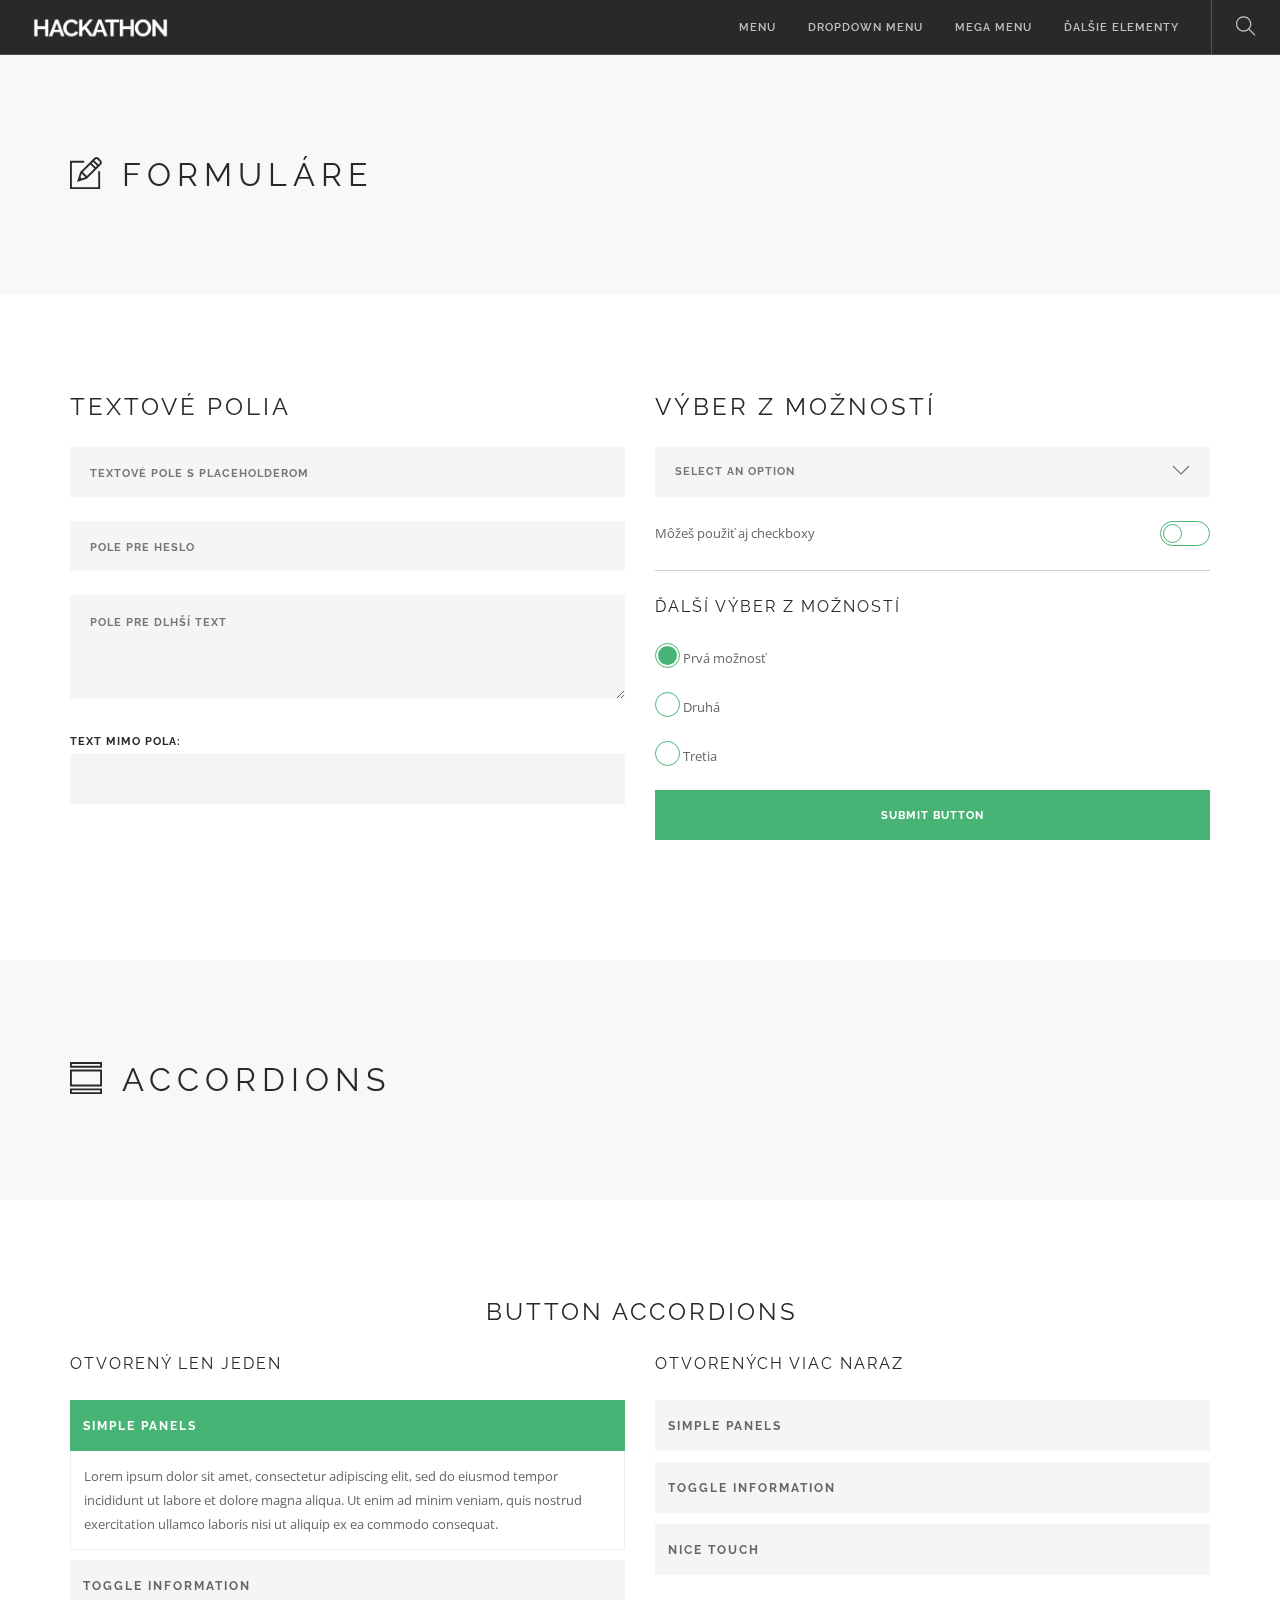
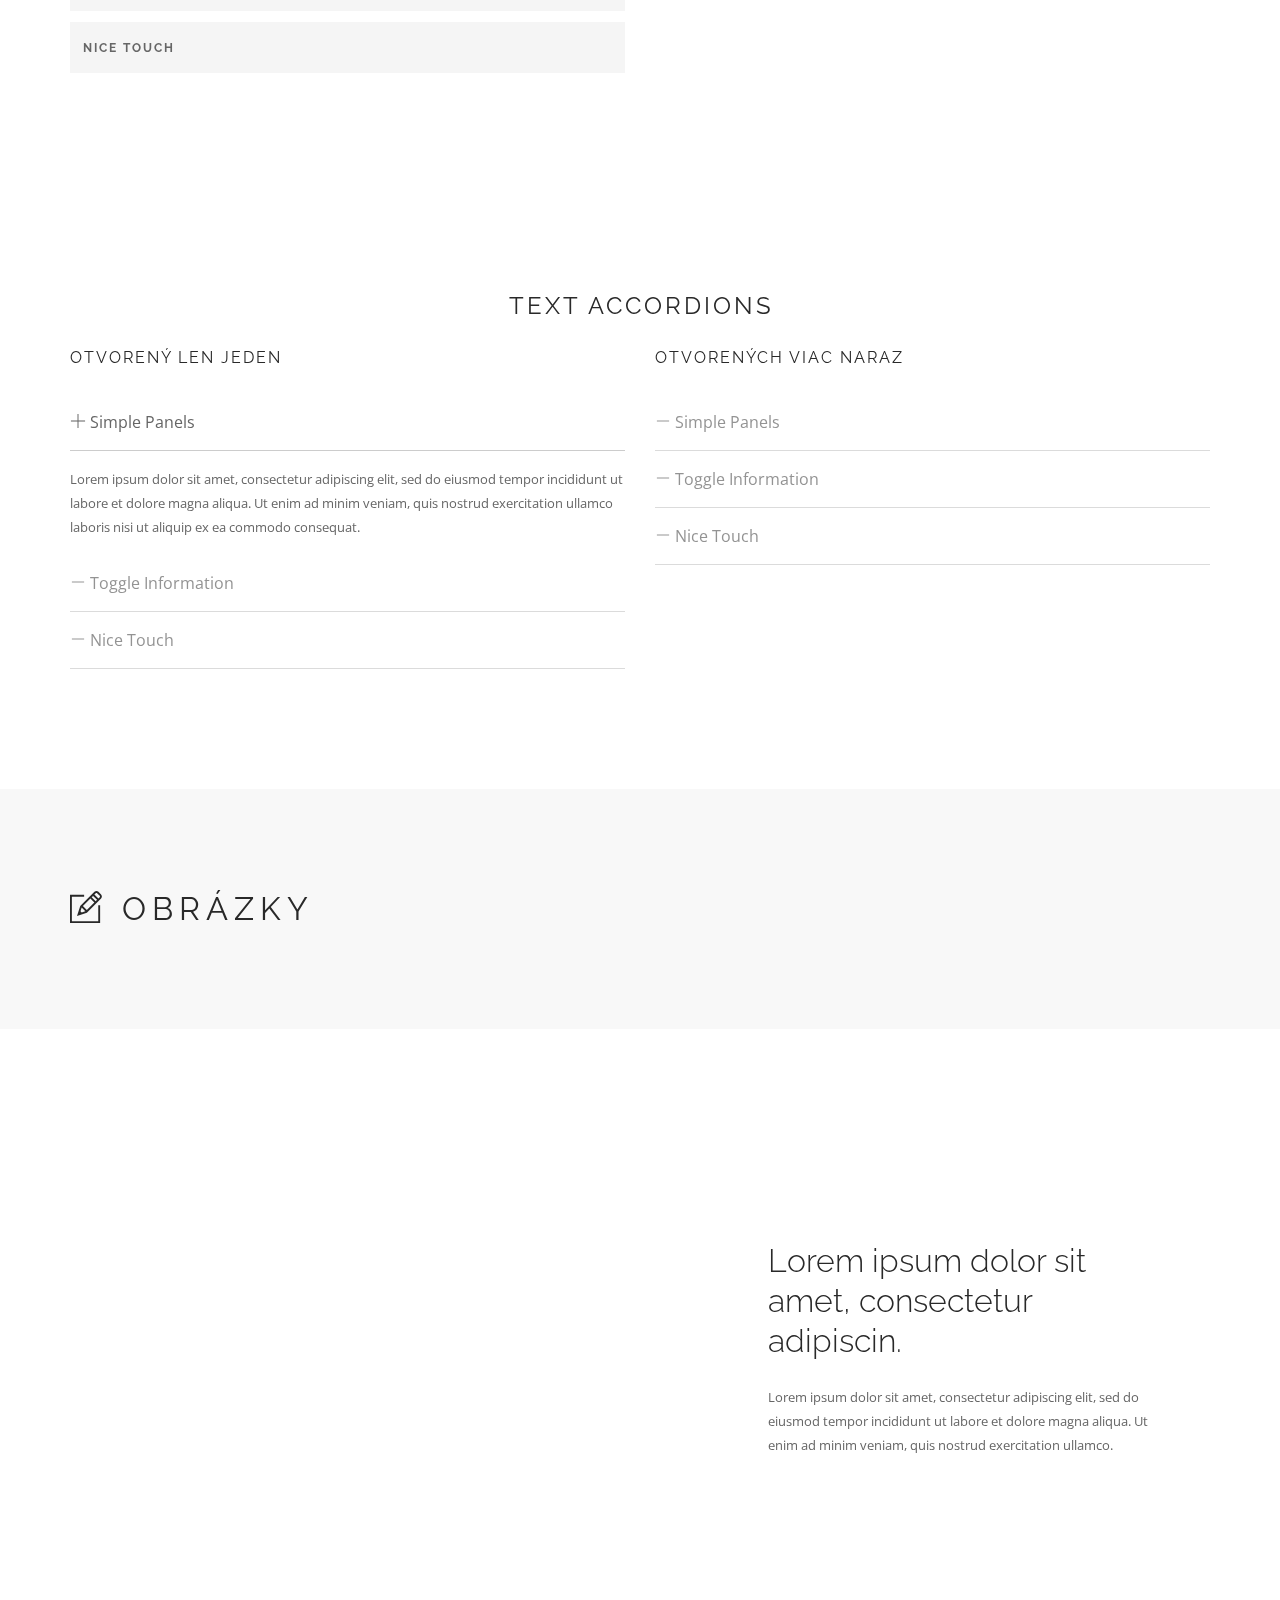
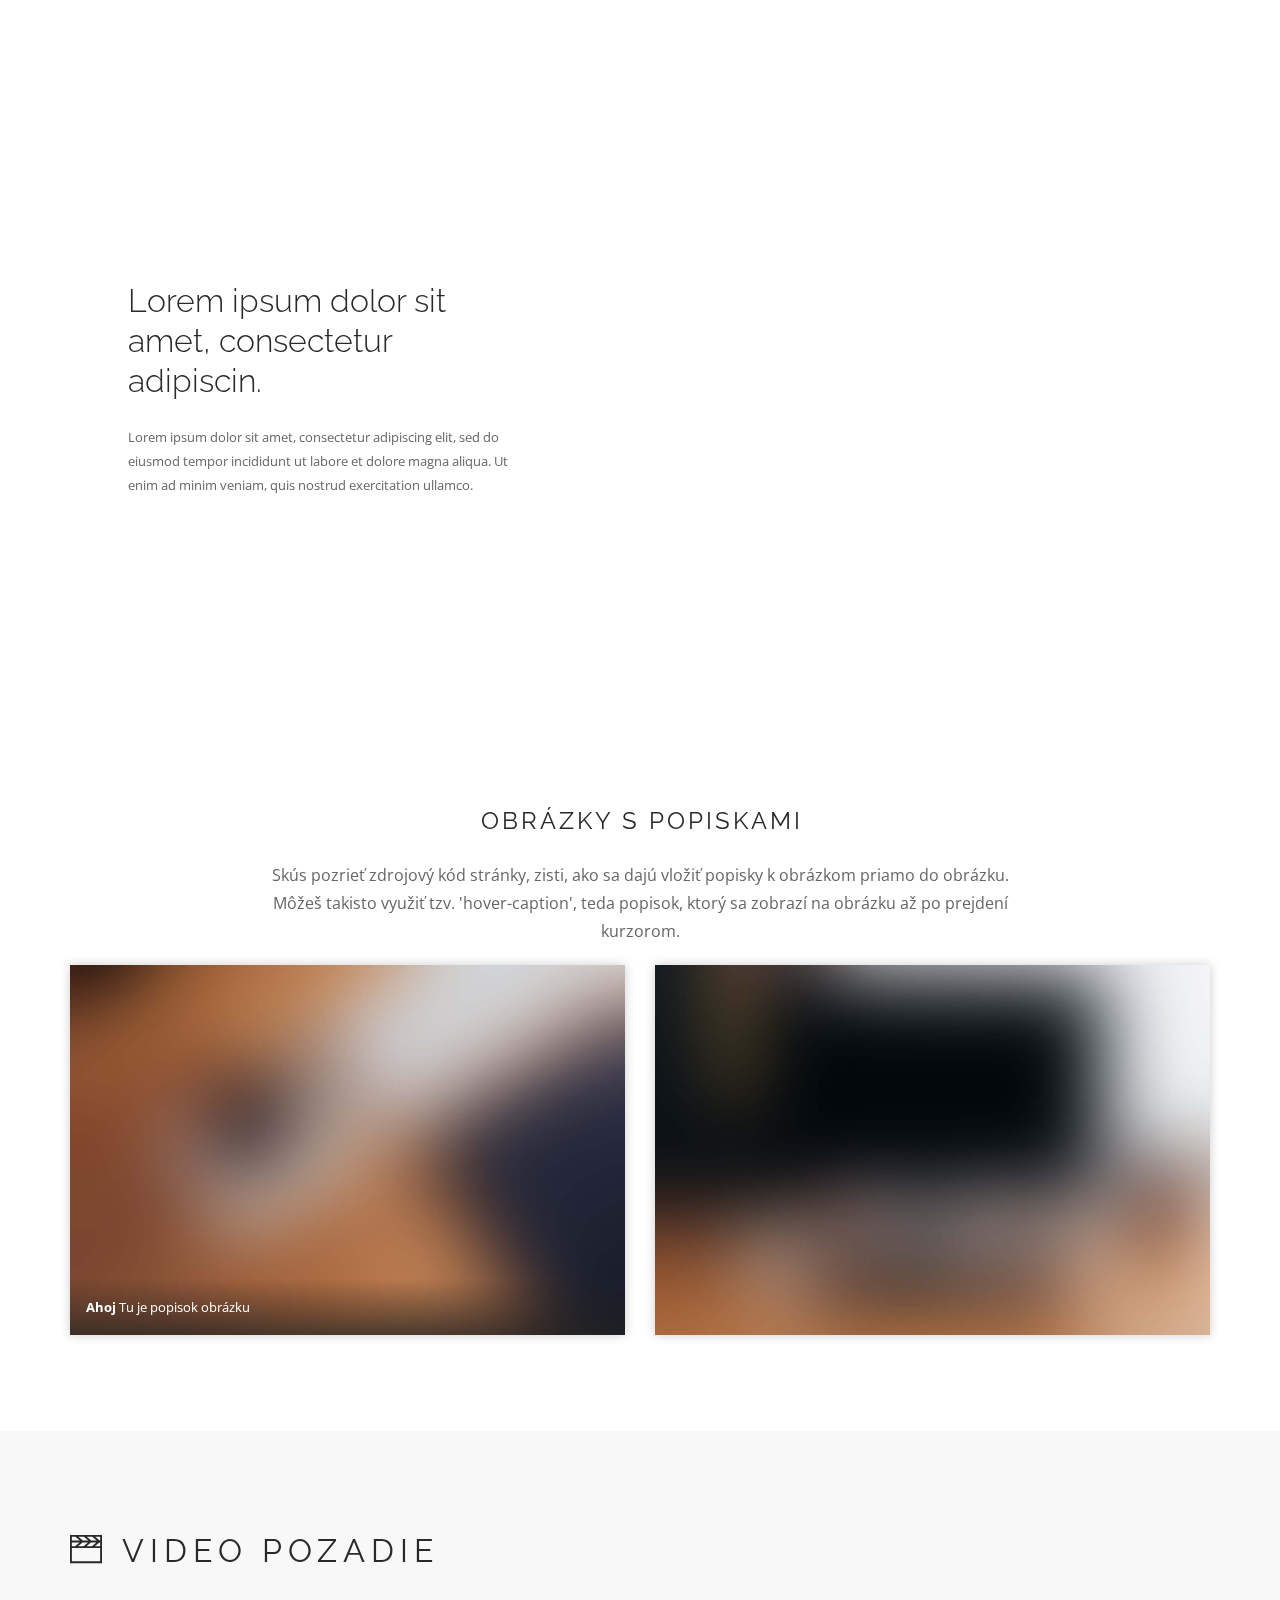
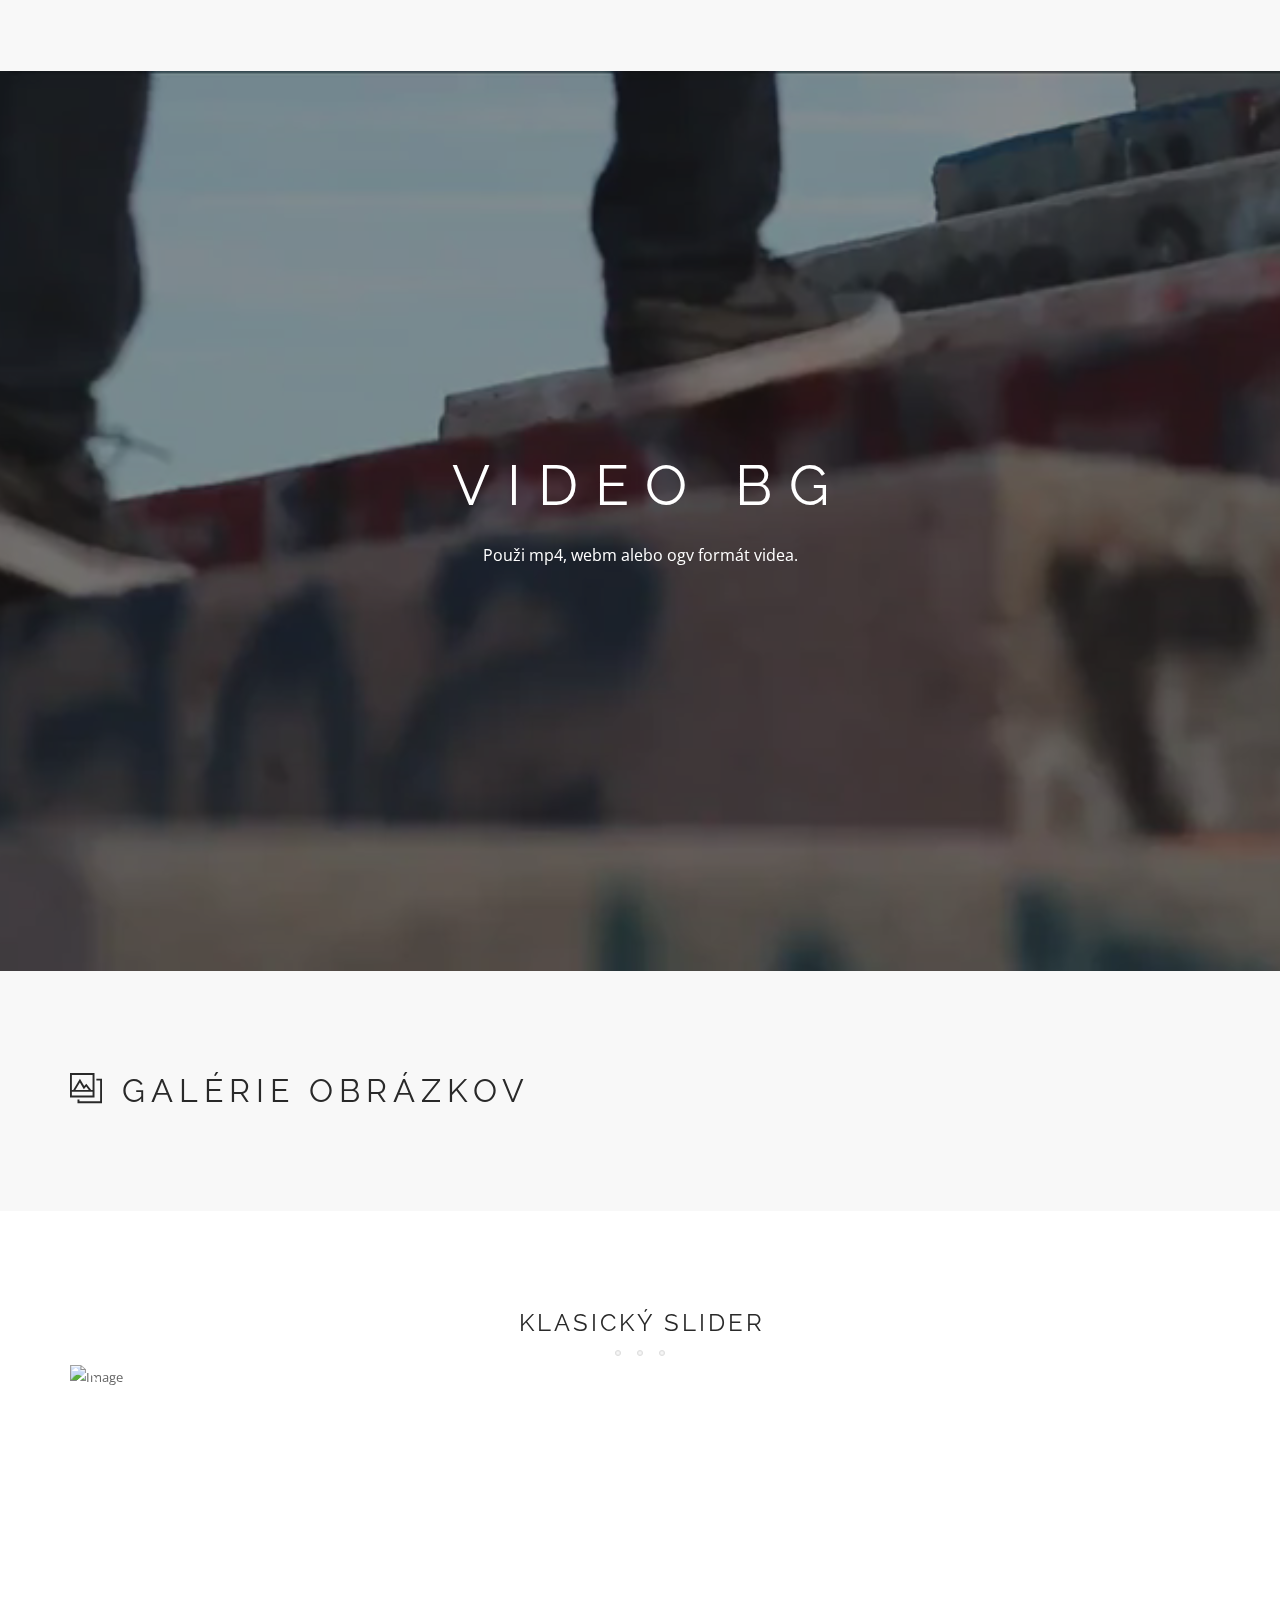
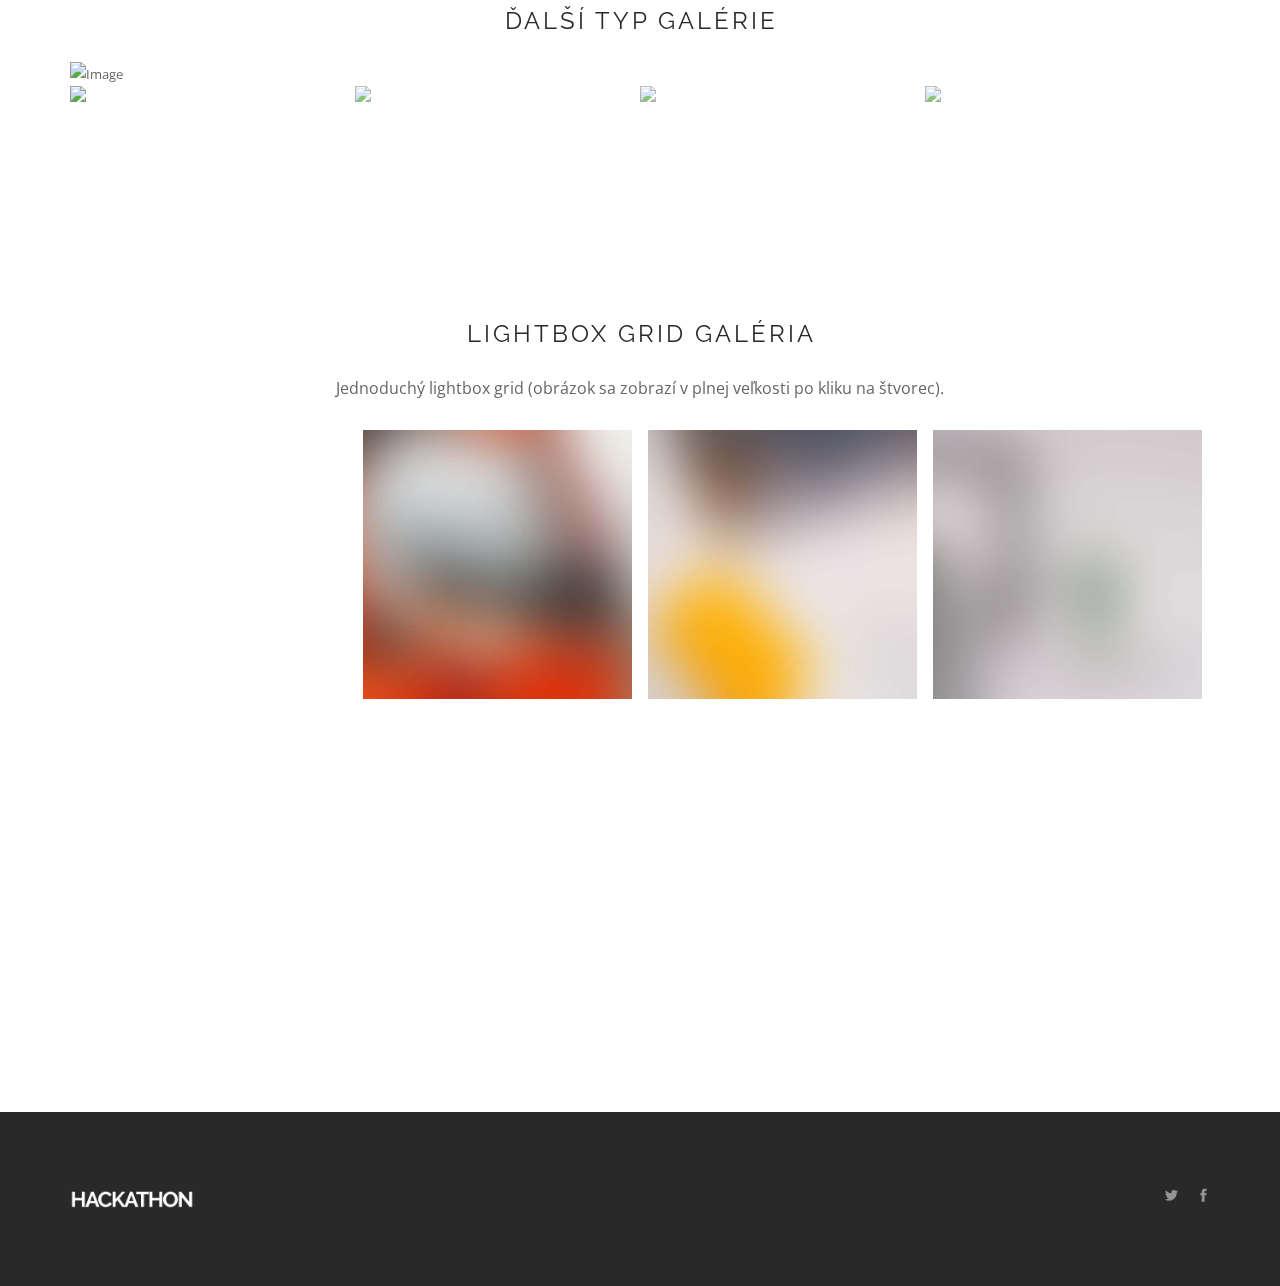
==== elementy.html @ 508c8d9e "all" ====
<!doctype html>
<html lang="en">
    <head>
        <meta charset="utf-8">
        <title>Engeto Hackathon</title>
        <meta name="viewport" content="width=device-width, initial-scale=1">
        <link href="css/bootstrap.css" rel="stylesheet" type="text/css" media="all" />
        <link href="css/themify-icons.css" rel="stylesheet" type="text/css" media="all" />
        <link href="css/flexslider.css" rel="stylesheet" type="text/css" media="all" />
        <link href="css/lightbox.min.css" rel="stylesheet" type="text/css" media="all" />
        <link href="css/ytplayer.css" rel="stylesheet" type="text/css" media="all" />
        <link href="css/theme.css" rel="stylesheet" type="text/css" media="all" />
        <link href="css/custom.css" rel="stylesheet" type="text/css" media="all" />
        <link href='http://fonts.googleapis.com/css?family=Lato:300,400%7CRaleway:100,400,300,500,600,700%7COpen+Sans:400,500,600' rel='stylesheet' type='text/css'>
    </head>
    <body class="scroll-assist">
        <div class="nav-container">
            <nav class="bg-dark">
                <div class="nav-bar">
                    <div class="module left">
                        <a href="index.html">
                            <img class="logo logo-light" alt="Foundry" src="img/hackathon_white.png" />
                            <img class="logo logo-dark" alt="Foundry" src="img/hackathon_black.png" />
                        </a>
                    </div>
                    <div class="module widget-handle mobile-toggle right visible-sm visible-xs">
                        <i class="ti-menu"></i>
                    </div>
                    <div class="module-group right">
                        <div class="module left">
                            <ul class="menu">
                                <li>
                                    <a href="#">
                                        menu
                                    </a>
                                </li>
                                <li>
                                    <a href="#">
                                        Dropdown menu
                                    </a>
                                </li>
                                <li>
                                    <a href="#">
                                        mega menu
                                    </a>
                                </li>
                                <li>
                                    <a href="elementy.html">
                                        ďalšie elementy
                                    </a>
                                </li>
                            </ul>
                        </div>
                        <!--end of menu module-->
                        <div class="module widget-handle search-widget-handle left">
                            <div class="search">
                                <i class="ti-search"></i>
                                <span class="title">Search Site</span>
                            </div>
                            <div class="function">
                                <form class="search-form">
                                    <input type="text" placeholder="Píš sem" />
                                </form>
                            </div>
                        </div>
                    </div>
                    <!--end of module group-->
                </div>
            </nav>
        </div>
        <div class="main-container">
            <section class="page-title page-title-4 bg-secondary">
                <div class="container">
                    <div class="row">
                        <div class="col-md-6">
                            <h3 class="uppercase mb0">
                                <i class="ti-pencil-alt"></i> Formuláre</h3>
                        </div>
                    </div>
                    <!--end of row-->
                </div>
                <!--end of container-->
            </section>
            <section>
                <div class="container">
                    <div class="row">
                        <div class="col-sm-6">
                            <h4 class="uppercase mb16">Textové Polia</h4>
                            <input type="text" placeholder="Textové pole s placeholderom" />
                            <input type="password" placeholder="Pole pre heslo" />
                            <textarea placeholder="Pole pre dlhší text" rows="3"></textarea>
                            <div class="input-with-label text-left">
                                <span>Text mimo pola:</span>
                                <input type="text" />
                            </div>
                        </div>
                        <div class="col-sm-6">
                            <h4 class="uppercase mb16">Výber z možností</h4>
                            <div class="select-option">
                                <i class="ti-angle-down"></i>
                                <select>
                                    <option selected value="Default">Select An Option</option>
                                    <option value="Small">Small</option>
                                    <option value="Medium">Medium</option>
                                    <option value="Larger">Large</option>
                                </select>
                            </div>
                            <!--end select-->
                            <form class="mb24">
                                <span>Môžeš použiť aj checkboxy</span>
                                <div class="checkbox-option pull-right">
                                    <div class="inner"></div>
                                    <input type="checkbox" name="checkbox" value="Checkbox" />
                                </div>
                            </form>
                            <hr>
                            <form>
                                <h5 class="uppercase">Ďalší výber z možností</h5>
                                <div>
                                    <div class="radio-option checked">
                                        <div class="inner"></div>
                                        <input type="radio" name="radio" value="radio1" />
                                    </div>
                                    <span>Prvá možnosť</span>
                                </div>
                                <div>
                                    <div class="radio-option">
                                        <div class="inner"></div>
                                        <input type="radio" name="radio" value="radio1" />
                                    </div>
                                    <span>Druhá</span>
                                </div>
                                <div>
                                    <div class="radio-option">
                                        <div class="inner"></div>
                                        <input type="radio" name="radio" value="radio1" />
                                    </div>
                                    <span>Tretia</span>
                                </div>
                            </form>
                            <input type="submit" value="Submit Button" />
                        </div>
                    </div>
                    <!--end of row-->
                </div>
                <!--end of container-->
            </section>
            <section class="page-title page-title-4 bg-secondary">
                <div class="container">
                    <div class="row">
                        <div class="col-md-6">
                            <h3 class="uppercase mb0">
                                <i class="ti-layout-accordion-separated"></i> Accordions</h3>
                        </div>
                    </div>
                    <!--end of row-->
                </div>
                <!--end of container-->
            </section>
            <section>
                <div class="container">
                    <div class="row">
                        <div class="col-sm-12 text-center">
                            <h4 class="uppercase mb80">Button Accordions</h4>
                        </div>
                    </div>
                    <!--end of row-->
                    <div class="row">
                        <div class="col-sm-6">
                            <h5 class="uppercase mb40">Otvorený len jeden</h5>
                            <ul class="accordion accordion-1 one-open">
                                <li class="active">
                                    <div class="title">
                                        <span>Simple Panels</span>
                                    </div>
                                    <div class="content">
                                        <p>
                                            Lorem ipsum dolor sit amet, consectetur adipiscing elit, sed do eiusmod tempor incididunt ut labore et dolore magna aliqua. Ut enim ad minim veniam, quis nostrud exercitation ullamco laboris nisi ut aliquip ex ea commodo consequat.
                                        </p>
                                    </div>
                                </li>
                                <li>
                                    <div class="title">
                                        <span>Toggle Information</span>
                                    </div>
                                    <div class="content">
                                        <p>
                                            Lorem ipsum dolor sit amet, consectetur adipiscing elit, sed do eiusmod tempor incididunt ut labore et dolore magna aliqua. Ut enim ad minim veniam, quis nostrud exercitation ullamco laboris nisi ut aliquip ex ea commodo consequat.
                                        </p>
                                    </div>
                                </li>
                                <li>
                                    <div class="title">
                                        <span>Nice Touch</span>
                                    </div>
                                    <div class="content">
                                        <p>
                                            Lorem ipsum dolor sit amet, consectetur adipiscing elit, sed do eiusmod tempor incididunt ut labore et dolore magna aliqua. Ut enim ad minim veniam, quis nostrud exercitation ullamco laboris nisi ut aliquip ex ea commodo consequat.
                                        </p>
                                    </div>
                                </li>
                            </ul>
                            <!--end of accordion-->
                        </div>
                        <div class="col-sm-6">
                            <h5 class="uppercase mb40">Otvorených viac naraz</h5>
                            <ul class="accordion accordion-1">
                                <li>
                                    <div class="title">
                                        <span>Simple Panels</span>
                                    </div>
                                    <div class="content">
                                        <p>
                                            Lorem ipsum dolor sit amet, consectetur adipiscing elit, sed do eiusmod tempor incididunt ut labore et dolore magna aliqua. Ut enim ad minim veniam, quis nostrud exercitation ullamco laboris nisi ut aliquip ex ea commodo consequat.
                                        </p>
                                    </div>
                                </li>
                                <li>
                                    <div class="title">
                                        <span>Toggle Information</span>
                                    </div>
                                    <div class="content">
                                        <p>
                                            Lorem ipsum dolor sit amet, consectetur adipiscing elit, sed do eiusmod tempor incididunt ut labore et dolore magna aliqua. Ut enim ad minim veniam, quis nostrud exercitation ullamco laboris nisi ut aliquip ex ea commodo consequat.
                                        </p>
                                    </div>
                                </li>
                                <li>
                                    <div class="title">
                                        <span>Nice Touch</span>
                                    </div>
                                    <div class="content">
                                        <p>
                                            Lorem ipsum dolor sit amet, consectetur adipiscing elit, sed do eiusmod tempor incididunt ut labore et dolore magna aliqua. Ut enim ad minim veniam, quis nostrud exercitation ullamco laboris nisi ut aliquip ex ea commodo consequat.
                                        </p>
                                    </div>
                                </li>
                            </ul>
                            <!--end of accordion-->
                        </div>
                    </div>
                    <!--end of row-->
                </div>
                <!--end of container-->
            </section>
            <section>
                <div class="container">
                    <div class="row">
                        <div class="col-sm-12 text-center">
                            <h4 class="uppercase mb80">Text Accordions</h4>
                        </div>
                    </div>
                    <!--end of row-->
                    <div class="row">
                        <div class="col-sm-6">
                            <h5 class="uppercase mb40">Otvorený len jeden</h5>
                            <ul class="accordion accordion-2 one-open">
                                <li class="active">
                                    <div class="title">
                                        <span>Simple Panels</span>
                                    </div>
                                    <div class="content">
                                        <p>
                                            Lorem ipsum dolor sit amet, consectetur adipiscing elit, sed do eiusmod tempor incididunt ut labore et dolore magna aliqua. Ut enim ad minim veniam, quis nostrud exercitation ullamco laboris nisi ut aliquip ex ea commodo consequat.
                                        </p>
                                    </div>
                                </li>
                                <li>
                                    <div class="title">
                                        <span>Toggle Information</span>
                                    </div>
                                    <div class="content">
                                        <p>
                                            Lorem ipsum dolor sit amet, consectetur adipiscing elit, sed do eiusmod tempor incididunt ut labore et dolore magna aliqua. Ut enim ad minim veniam, quis nostrud exercitation ullamco laboris nisi ut aliquip ex ea commodo consequat.
                                        </p>
                                    </div>
                                </li>
                                <li>
                                    <div class="title">
                                        <span>Nice Touch</span>
                                    </div>
                                    <div class="content">
                                        <p>
                                            Lorem ipsum dolor sit amet, consectetur adipiscing elit, sed do eiusmod tempor incididunt ut labore et dolore magna aliqua. Ut enim ad minim veniam, quis nostrud exercitation ullamco laboris nisi ut aliquip ex ea commodo consequat.
                                        </p>
                                    </div>
                                </li>
                            </ul>
                            <!--end of accordion-->
                        </div>
                        <div class="col-sm-6">
                            <h5 class="uppercase mb40">Otvorených viac naraz</h5>
                            <ul class="accordion accordion-2">
                                <li>
                                    <div class="title">
                                        <span>Simple Panels</span>
                                    </div>
                                    <div class="content">
                                        <p>
                                            Lorem ipsum dolor sit amet, consectetur adipiscing elit, sed do eiusmod tempor incididunt ut labore et dolore magna aliqua. Ut enim ad minim veniam, quis nostrud exercitation ullamco laboris nisi ut aliquip ex ea commodo consequat.
                                        </p>
                                    </div>
                                </li>
                                <li>
                                    <div class="title">
                                        <span>Toggle Information</span>
                                    </div>
                                    <div class="content">
                                        <p>
                                            Lorem ipsum dolor sit amet, consectetur adipiscing elit, sed do eiusmod tempor incididunt ut labore et dolore magna aliqua. Ut enim ad minim veniam, quis nostrud exercitation ullamco laboris nisi ut aliquip ex ea commodo consequat.
                                        </p>
                                    </div>
                                </li>
                                <li>
                                    <div class="title">
                                        <span>Nice Touch</span>
                                    </div>
                                    <div class="content">
                                        <p>
                                            Lorem ipsum dolor sit amet, consectetur adipiscing elit, sed do eiusmod tempor incididunt ut labore et dolore magna aliqua. Ut enim ad minim veniam, quis nostrud exercitation ullamco laboris nisi ut aliquip ex ea commodo consequat.
                                        </p>
                                    </div>
                                </li>
                            </ul>
                            <!--end of accordion-->
                        </div>
                    </div>
                    <!--end of row-->
                </div>
                <!--end of container-->
            </section>
            <section class="page-title page-title-4 bg-secondary">
                <div class="container">
                    <div class="row">
                        <div class="col-md-6">
                            <h3 class="uppercase mb0">
                                <i class="ti-pencil-alt"></i> Obrázky</h3>
                        </div>
                    </div>
                    <!--end of row-->
                </div>
                <!--end of container-->
            </section>
            <section class="image-square left">
                <div class="col-md-6 image">
                    <div class="background-image-holder">
                        <img alt="image" class="background-image" src="img/small1.jpg" />
                    </div>
                </div>
                <div class="col-md-6 col-md-offset-1 content">
                    <h3>Lorem ipsum dolor sit amet, consectetur adipiscin.</h3>
                    <p class="mb0">
                        Lorem ipsum dolor sit amet, consectetur adipiscing elit, sed do eiusmod tempor incididunt ut labore et dolore magna aliqua. Ut enim ad minim veniam, quis nostrud exercitation ullamco.
                    </p>
                </div>
            </section>
            <section class="image-square right">
                <div class="col-md-6 image">
                    <div class="background-image-holder">
                        <img alt="image" class="background-image" src="img/small2.jpg" />
                    </div>
                </div>
                <div class="col-md-6 content">
                    <h3>Lorem ipsum dolor sit amet, consectetur adipiscin.</h3>
                    <p class="mb0">
                        Lorem ipsum dolor sit amet, consectetur adipiscing elit, sed do eiusmod tempor incididunt ut labore et dolore magna aliqua. Ut enim ad minim veniam, quis nostrud exercitation ullamco.
                    </p>
                </div>
            </section>
            <section>
                <div class="container">
                    <div class="row">
                        <div class="col-md-8 col-md-offset-2 col-sm-10 col-sm-offset-1 text-center">
                            <h4 class="uppercase mb16">Obrázky s popiskami</h4>
                            <p class="lead mb80">
                                Skús pozrieť zdrojový kód stránky, zisti, ako sa dajú vložiť popisky k obrázkom priamo do obrázku. Môžeš takisto využiť tzv. 'hover-caption', teda popisok, ktorý sa zobrazí na obrázku až po prejdení kurzorom.
                            </p>
                        </div>
                    </div>
                    <div class="row mb64 mb-xs-32">
                        <div class="col-sm-6">
                            <div class="image-caption cast-shadow mb-xs-32">
                                <img alt="Captioned Image" src="img/home7.jpg" />
                                <div class="caption">
                                    <p>
                                        <strong>Ahoj</strong> Tu je popisok obrázku
                                    </p>
                                </div>
                            </div>
                        </div>
                        <div class="col-sm-6">
                            <div class="image-caption cast-shadow hover-caption">
                                <img alt="Captioned Image" src="img/home8.jpg" />
                                <div class="caption">
                                    <p>
                                        <strong>Ahoj:</strong> Popisok sa zobrazí len po prejdení myšou
                                    </p>
                                </div>
                            </div>
                        </div>
                    </div>
                </div>
            </section>
             <section class="page-title page-title-4 bg-secondary">
                <div class="container">
                    <div class="row">
                        <div class="col-md-6">
                            <h3 class="uppercase mb0">
                                <i class="ti-video-clapper"></i> Video Pozadie</h3>
                        </div>
                    <!--end of row-->
                </div>
                <!--end of container-->
                 </div>
            </section>
            <section class="image-bg fullscreen overlay bg-dark">
                <div class="background-image-holder">
                    <img alt="Background Image" class="background-image" src="https://unsplash.imgix.net/photo-1425321395722-b1dd54a97cf3?q=75&fm=jpg&w=1080&fit=max&s=9e4ce3e023621d6f94259eea8fa3b856">
                </div>
                <div class="fs-vid-background">
                    <video autoplay muted loop>
                        <source src="video/video.webm" type="video/webm">
                            <source src="video/video.mp4" type="video/mp4">
                                <source src="video/video.ogv" type="video/ogg">
                    </video>
                </div>
                <div class="container v-align-transform">
                    <div class="row">
                        <div class="col-sm-12 text-center">
                            <h1 class="uppercase">Video BG</h1>
                            <p class="lead">Použi mp4, webm alebo ogv formát videa.</p>
                        </div>
                    </div>
                    <!--end of row-->
                </div>
                <!--end of container-->
            </section>
            <section class="page-title page-title-4 bg-secondary">
                <div class="container">
                    <div class="row">
                        <div class="col-md-6">
                            <h3 class="uppercase mb0">
                                <i class="ti-gallery"></i> Galérie obrázkov</h3>
                        </div>
                    </div>
                    <!--end of row-->
                </div>
                <!--end of container-->
            </section>
            <section>
                <div class="container">
                    <div class="row">
                        <div class="col-sm-12 text-center">
                            <h4 class="uppercase mb16">Klasický Slider</h4>
                        </div>
                    </div>
                    <!--end of row-->
                    <div class="row">
                        <div class="col-sm-12">
                            <div class="image-slider slider-all-controls controls-inside">
                                <ul class="slides">
                                    <li>
                                        <img alt="Image" src="img/cover14.jpg" />
                                    </li>
                                    <li>
                                        <img alt="Image" src="img/cover15.jpg" />
                                    </li>
                                    <li>
                                        <img alt="Image" src="img/cover16.jpg" />
                                    </li>
                                </ul>
                            </div>
                            <!--end of image slider-->
                        </div>
                    </div>
                    <!--end of row-->
                </div>
                <!--end of container-->
            </section>
            <section>
                <div class="container">
                    <div class="row">
                        <div class="col-sm-12 text-center">
                            <h4 class="uppercase mb16">Ďalší typ galérie</h4>
                        </div>
                    </div>
                    <!--end of row-->
                    <div class="row">
                        <div class="col-sm-12">
                            <div class="image-slider slider-thumb-controls controls-inside">
                                <ul class="slides">
                                    <li>
                                        <img alt="Image" src="img/cover12.jpg" />
                                    </li>
                                    <li>
                                        <img alt="Image" src="img/cover15.jpg" />
                                    </li>
                                    <li>
                                        <img alt="Image" src="img/cover16.jpg" />
                                    </li>
                                    <li>
                                        <img alt="Image" src="img/cover14.jpg" />
                                    </li>
                                </ul>
                            </div>
                            <!--end of image slider-->
                        </div>
                    </div>
                    <!--end of row-->
                </div>
                <!--end of container-->
            </section>
            <section>
                <div class="container">
                    <div class="row">
                        <div class="col-sm-12 text-center">
                            <h4 class="uppercase mb16">Lightbox Grid Galéria</h4>
                            <p class="lead mb64">
                                Jednoduchý lightbox grid (obrázok sa zobrazí v plnej veľkosti po kliku na štvorec).
                            </p>
                        </div>
                    </div>
                    <!--end of row-->
                    <div class="row">
                        <div class="col-sm-12">
                            <div class="lightbox-grid square-thumbs" data-gallery-title="Gallery">
                                <ul>
                                    <li>
                                        <a href="img/cover1.jpg" data-lightbox="true">
                                            <div class="background-image-holder">
                                                <img alt="image" class="background-image" src="img/cover1.jpg" />
                                            </div>
                                        </a>
                                    </li>
                                    <li>
                                        <a href="img/home12.jpg" data-lightbox="true">
                                            <div class="background-image-holder">
                                                <img alt="image" class="background-image" src="img/home12.jpg" />
                                            </div>
                                        </a>
                                    </li>
                                    <li>
                                        <a href="img/home14.jpg" data-lightbox="true">
                                            <div class="background-image-holder">
                                                <img alt="image" class="background-image" src="img/home14.jpg" />
                                            </div>
                                        </a>
                                    </li>
                                    <li>
                                        <a href="img/home17.jpg" data-lightbox="true">
                                            <div class="background-image-holder">
                                                <img alt="image" class="background-image" src="img/home17.jpg" />
                                            </div>
                                        </a>
                                    </li>
                                    <li>
                                        <a href="img/cover5.jpg" data-lightbox="true">
                                            <div class="background-image-holder">
                                                <img alt="image" class="background-image" src="img/cover5.jpg" />
                                            </div>
                                        </a>
                                    </li>
                                    <li>
                                        <a href="img/cover6.jpg" data-lightbox="true">
                                            <div class="background-image-holder">
                                                <img alt="image" class="background-image" src="img/cover6.jpg" />
                                            </div>
                                        </a>
                                    </li>
                                    <li>
                                        <a href="img/cover7.jpg" data-lightbox="true">
                                            <div class="background-image-holder">
                                                <img alt="image" class="background-image" src="img/cover7.jpg" />
                                            </div>
                                        </a>
                                    </li>
                                    <li>
                                        <a href="img/cover8.jpg" data-lightbox="true">
                                            <div class="background-image-holder">
                                                <img alt="image" class="background-image" src="img/cover8.jpg" />
                                            </div>
                                        </a>
                                    </li>
                                </ul>
                            </div>
                            <!--end of lightbox gallery-->
                        </div>
                    </div>
                    <!--end of row-->
                </div>
                <!--end of container-->
            </section>
            <footer class="footer-1 bg-dark">
                <div class="container">
                    <div class="row">
                        <div class="col-sm-3">
                            <img alt="Logo" class="logo" src="img/hackathon_white.png" />
                        </div>
                        <div class="col-md-offset-6 col-sm-3 text-right">
                            <ul class="list-inline social-list">
                                <li>
                                    <a href="https://twitter.com/EngetoAcademy" target="_blank">
                                        <i class="ti-twitter-alt"></i>
                                    </a>
                                </li>
                                <li>
                                    <a href="https://www.facebook.com/engetocom/" target="_blank">
                                        <i class="ti-facebook"></i>
                                    </a>
                                </li>
                            </ul>
                        </div>
                    </div>
                    <!--end of row-->
                </div>
                <!--end of container-->
            </footer>
        <!-- Odkomentuj tento element, môžeš ho na hackathone použiť, napríklad na promo nasledujúceho inspiratívneho rána.
        <div class="modal-strip bg-white">
            <div class="container">
                <div class="row">
                    <div class="col-sm-12 overflow-hidden">
                        <i class="ti-announcement icon icon-sm pull-left color-primary"></i>
                        <p class="mb0 pull-left">
                            <strong>Dňa 28. 9. 2016 od 8:00</strong> na Malinovského námestí sa uskutoční naše ďalšie stretnutie!</p>
                        <a class="btn btn-sm btn-filled mb0" href="#">Chcem sa zúčastniť</a>
                    </div>
                </div>
            </div>
        -->
        </div>
        <!--end modal strip-->
        <script src="js/jquery.min.js"></script>
        <script src="js/bootstrap.min.js"></script>
        <script src="js/flickr.js"></script>
        <script src="js/flexslider.min.js"></script>
        <script src="js/lightbox.min.js"></script>
        <script src="js/masonry.min.js"></script>
        <script src="js/twitterfetcher.min.js"></script>
        <script src="js/spectragram.min.js"></script>
        <script src="js/ytplayer.min.js"></script>
        <script src="js/countdown.min.js"></script>
        <script src="js/smooth-scroll.min.js"></script>
        <script src="js/parallax.js"></script>
        <script src="js/scripts.js"></script>
    </body>
</html>
---- css/themify-icons.css ----
@font-face {
	font-family: 'themify';
	src:url('../fonts/themify.eot?');
	src:url('../fonts/themify.eot?#iefix-fvbane') format('embedded-opentype'),
		url('../fonts/themify.woff') format('woff'),
		url('../fonts/themify.ttf') format('truetype'),
		url('../fonts/themify.svg') format('svg');
	font-weight: normal;
	font-style: normal;
}

[class^="ti-"], [class*=" ti-"] {
	font-family: 'themify';
	speak: none;
	font-style: normal;
	font-weight: normal;
	font-variant: normal;
	text-transform: none;
	line-height: 1;

	/* Better Font Rendering =========== */
	-webkit-font-smoothing: antialiased;
	-moz-osx-font-smoothing: grayscale;
}

.ti-wand:before {
	content: "\e600";
}
.ti-volume:before {
	content: "\e601";
}
.ti-user:before {
	content: "\e602";
}
.ti-unlock:before {
	content: "\e603";
}
.ti-unlink:before {
	content: "\e604";
}
.ti-trash:before {
	content: "\e605";
}
.ti-thought:before {
	content: "\e606";
}
.ti-target:before {
	content: "\e607";
}
.ti-tag:before {
	content: "\e608";
}
.ti-tablet:before {
	content: "\e609";
}
.ti-star:before {
	content: "\e60a";
}
.ti-spray:before {
	content: "\e60b";
}
.ti-signal:before {
	content: "\e60c";
}
.ti-shopping-cart:before {
	content: "\e60d";
}
.ti-shopping-cart-full:before {
	content: "\e60e";
}
.ti-settings:before {
	content: "\e60f";
}
.ti-search:before {
	content: "\e610";
}
.ti-zoom-in:before {
	content: "\e611";
}
.ti-zoom-out:before {
	content: "\e612";
}
.ti-cut:before {
	content: "\e613";
}
.ti-ruler:before {
	content: "\e614";
}
.ti-ruler-pencil:before {
	content: "\e615";
}
.ti-ruler-alt:before {
	content: "\e616";
}
.ti-bookmark:before {
	content: "\e617";
}
.ti-bookmark-alt:before {
	content: "\e618";
}
.ti-reload:before {
	content: "\e619";
}
.ti-plus:before {
	content: "\e61a";
}
.ti-pin:before {
	content: "\e61b";
}
.ti-pencil:before {
	content: "\e61c";
}
.ti-pencil-alt:before {
	content: "\e61d";
}
.ti-paint-roller:before {
	content: "\e61e";
}
.ti-paint-bucket:before {
	content: "\e61f";
}
.ti-na:before {
	content: "\e620";
}
.ti-mobile:before {
	content: "\e621";
}
.ti-minus:before {
	content: "\e622";
}
.ti-medall:before {
	content: "\e623";
}
.ti-medall-alt:before {
	content: "\e624";
}
.ti-marker:before {
	content: "\e625";
}
.ti-marker-alt:before {
	content: "\e626";
}
.ti-arrow-up:before {
	content: "\e627";
}
.ti-arrow-right:before {
	content: "\e628";
}
.ti-arrow-left:before {
	content: "\e629";
}
.ti-arrow-down:before {
	content: "\e62a";
}
.ti-lock:before {
	content: "\e62b";
}
.ti-location-arrow:before {
	content: "\e62c";
}
.ti-link:before {
	content: "\e62d";
}
.ti-layout:before {
	content: "\e62e";
}
.ti-layers:before {
	content: "\e62f";
}
.ti-layers-alt:before {
	content: "\e630";
}
.ti-key:before {
	content: "\e631";
}
.ti-import:before {
	content: "\e632";
}
.ti-image:before {
	content: "\e633";
}
.ti-heart:before {
	content: "\e634";
}
.ti-heart-broken:before {
	content: "\e635";
}
.ti-hand-stop:before {
	content: "\e636";
}
.ti-hand-open:before {
	content: "\e637";
}
.ti-hand-drag:before {
	content: "\e638";
}
.ti-folder:before {
	content: "\e639";
}
.ti-flag:before {
	content: "\e63a";
}
.ti-flag-alt:before {
	content: "\e63b";
}
.ti-flag-alt-2:before {
	content: "\e63c";
}
.ti-eye:before {
	content: "\e63d";
}
.ti-export:before {
	content: "\e63e";
}
.ti-exchange-vertical:before {
	content: "\e63f";
}
.ti-desktop:before {
	content: "\e640";
}
.ti-cup:before {
	content: "\e641";
}
.ti-crown:before {
	content: "\e642";
}
.ti-comments:before {
	content: "\e643";
}
.ti-comment:before {
	content: "\e644";
}
.ti-comment-alt:before {
	content: "\e645";
}
.ti-close:before {
	content: "\e646";
}
.ti-clip:before {
	content: "\e647";
}
.ti-angle-up:before {
	content: "\e648";
}
.ti-angle-right:before {
	content: "\e649";
}
.ti-angle-left:before {
	content: "\e64a";
}
.ti-angle-down:before {
	content: "\e64b";
}
.ti-check:before {
	content: "\e64c";
}
.ti-check-box:before {
	content: "\e64d";
}
.ti-camera:before {
	content: "\e64e";
}
.ti-announcement:before {
	content: "\e64f";
}
.ti-brush:before {
	content: "\e650";
}
.ti-briefcase:before {
	content: "\e651";
}
.ti-bolt:before {
	content: "\e652";
}
.ti-bolt-alt:before {
	content: "\e653";
}
.ti-blackboard:before {
	content: "\e654";
}
.ti-bag:before {
	content: "\e655";
}
.ti-move:before {
	content: "\e656";
}
.ti-arrows-vertical:before {
	content: "\e657";
}
.ti-arrows-horizontal:before {
	content: "\e658";
}
.ti-fullscreen:before {
	content: "\e659";
}
.ti-arrow-top-right:before {
	content: "\e65a";
}
.ti-arrow-top-left:before {
	content: "\e65b";
}
.ti-arrow-circle-up:before {
	content: "\e65c";
}
.ti-arrow-circle-right:before {
	content: "\e65d";
}
.ti-arrow-circle-left:before {
	content: "\e65e";
}
.ti-arrow-circle-down:before {
	content: "\e65f";
}
.ti-angle-double-up:before {
	content: "\e660";
}
.ti-angle-double-right:before {
	content: "\e661";
}
.ti-angle-double-left:before {
	content: "\e662";
}
.ti-angle-double-down:before {
	content: "\e663";
}
.ti-zip:before {
	content: "\e664";
}
.ti-world:before {
	content: "\e665";
}
.ti-wheelchair:before {
	content: "\e666";
}
.ti-view-list:before {
	content: "\e667";
}
.ti-view-list-alt:before {
	content: "\e668";
}
.ti-view-grid:before {
	content: "\e669";
}
.ti-uppercase:before {
	content: "\e66a";
}
.ti-upload:before {
	content: "\e66b";
}
.ti-underline:before {
	content: "\e66c";
}
.ti-truck:before {
	content: "\e66d";
}
.ti-timer:before {
	content: "\e66e";
}
.ti-ticket:before {
	content: "\e66f";
}
.ti-thumb-up:before {
	content: "\e670";
}
.ti-thumb-down:before {
	content: "\e671";
}
.ti-text:before {
	content: "\e672";
}
.ti-stats-up:before {
	content: "\e673";
}
.ti-stats-down:before {
	content: "\e674";
}
.ti-split-v:before {
	content: "\e675";
}
.ti-split-h:before {
	content: "\e676";
}
.ti-smallcap:before {
	content: "\e677";
}
.ti-shine:before {
	content: "\e678";
}
.ti-shift-right:before {
	content: "\e679";
}
.ti-shift-left:before {
	content: "\e67a";
}
.ti-shield:before {
	content: "\e67b";
}
.ti-notepad:before {
	content: "\e67c";
}
.ti-server:before {
	content: "\e67d";
}
.ti-quote-right:before {
	content: "\e67e";
}
.ti-quote-left:before {
	content: "\e67f";
}
.ti-pulse:before {
	content: "\e680";
}
.ti-printer:before {
	content: "\e681";
}
.ti-power-off:before {
	content: "\e682";
}
.ti-plug:before {
	content: "\e683";
}
.ti-pie-chart:before {
	content: "\e684";
}
.ti-paragraph:before {
	content: "\e685";
}
.ti-panel:before {
	content: "\e686";
}
.ti-package:before {
	content: "\e687";
}
.ti-music:before {
	content: "\e688";
}
.ti-music-alt:before {
	content: "\e689";
}
.ti-mouse:before {
	content: "\e68a";
}
.ti-mouse-alt:before {
	content: "\e68b";
}
.ti-money:before {
	content: "\e68c";
}
.ti-microphone:before {
	content: "\e68d";
}
.ti-menu:before {
	content: "\e68e";
}
.ti-menu-alt:before {
	content: "\e68f";
}
.ti-map:before {
	content: "\e690";
}
.ti-map-alt:before {
	content: "\e691";
}
.ti-loop:before {
	content: "\e692";
}
.ti-location-pin:before {
	content: "\e693";
}
.ti-list:before {
	content: "\e694";
}
.ti-light-bulb:before {
	content: "\e695";
}
.ti-Italic:before {
	content: "\e696";
}
.ti-info:before {
	content: "\e697";
}
.ti-infinite:before {
	content: "\e698";
}
.ti-id-badge:before {
	content: "\e699";
}
.ti-hummer:before {
	content: "\e69a";
}
.ti-home:before {
	content: "\e69b";
}
.ti-help:before {
	content: "\e69c";
}
.ti-headphone:before {
	content: "\e69d";
}
.ti-harddrives:before {
	content: "\e69e";
}
.ti-harddrive:before {
	content: "\e69f";
}
.ti-gift:before {
	content: "\e6a0";
}
.ti-game:before {
	content: "\e6a1";
}
.ti-filter:before {
	content: "\e6a2";
}
.ti-files:before {
	content: "\e6a3";
}
.ti-file:before {
	content: "\e6a4";
}
.ti-eraser:before {
	content: "\e6a5";
}
.ti-envelope:before {
	content: "\e6a6";
}
.ti-download:before {
	content: "\e6a7";
}
.ti-direction:before {
	content: "\e6a8";
}
.ti-direction-alt:before {
	content: "\e6a9";
}
.ti-dashboard:before {
	content: "\e6aa";
}
.ti-control-stop:before {
	content: "\e6ab";
}
.ti-control-shuffle:before {
	content: "\e6ac";
}
.ti-control-play:before {
	content: "\e6ad";
}
.ti-control-pause:before {
	content: "\e6ae";
}
.ti-control-forward:before {
	content: "\e6af";
}
.ti-control-backward:before {
	content: "\e6b0";
}
.ti-cloud:before {
	content: "\e6b1";
}
.ti-cloud-up:before {
	content: "\e6b2";
}
.ti-cloud-down:before {
	content: "\e6b3";
}
.ti-clipboard:before {
	content: "\e6b4";
}
.ti-car:before {
	content: "\e6b5";
}
.ti-calendar:before {
	content: "\e6b6";
}
.ti-book:before {
	content: "\e6b7";
}
.ti-bell:before {
	content: "\e6b8";
}
.ti-basketball:before {
	content: "\e6b9";
}
.ti-bar-chart:before {
	content: "\e6ba";
}
.ti-bar-chart-alt:before {
	content: "\e6bb";
}
.ti-back-right:before {
	content: "\e6bc";
}
.ti-back-left:before {
	content: "\e6bd";
}
.ti-arrows-corner:before {
	content: "\e6be";
}
.ti-archive:before {
	content: "\e6bf";
}
.ti-anchor:before {
	content: "\e6c0";
}
.ti-align-right:before {
	content: "\e6c1";
}
.ti-align-left:before {
	content: "\e6c2";
}
.ti-align-justify:before {
	content: "\e6c3";
}
.ti-align-center:before {
	content: "\e6c4";
}
.ti-alert:before {
	content: "\e6c5";
}
.ti-alarm-clock:before {
	content: "\e6c6";
}
.ti-agenda:before {
	content: "\e6c7";
}
.ti-write:before {
	content: "\e6c8";
}
.ti-window:before {
	content: "\e6c9";
}
.ti-widgetized:before {
	content: "\e6ca";
}
.ti-widget:before {
	content: "\e6cb";
}
.ti-widget-alt:before {
	content: "\e6cc";
}
.ti-wallet:before {
	content: "\e6cd";
}
.ti-video-clapper:before {
	content: "\e6ce";
}
.ti-video-camera:before {
	content: "\e6cf";
}
.ti-vector:before {
	content: "\e6d0";
}
.ti-themify-logo:before {
	content: "\e6d1";
}
.ti-themify-favicon:before {
	content: "\e6d2";
}
.ti-themify-favicon-alt:before {
	content: "\e6d3";
}
.ti-support:before {
	content: "\e6d4";
}
.ti-stamp:before {
	content: "\e6d5";
}
.ti-split-v-alt:before {
	content: "\e6d6";
}
.ti-slice:before {
	content: "\e6d7";
}
.ti-shortcode:before {
	content: "\e6d8";
}
.ti-shift-right-alt:before {
	content: "\e6d9";
}
.ti-shift-left-alt:before {
	content: "\e6da";
}
.ti-ruler-alt-2:before {
	content: "\e6db";
}
.ti-receipt:before {
	content: "\e6dc";
}
.ti-pin2:before {
	content: "\e6dd";
}
.ti-pin-alt:before {
	content: "\e6de";
}
.ti-pencil-alt2:before {
	content: "\e6df";
}
.ti-palette:before {
	content: "\e6e0";
}
.ti-more:before {
	content: "\e6e1";
}
.ti-more-alt:before {
	content: "\e6e2";
}
.ti-microphone-alt:before {
	content: "\e6e3";
}
.ti-magnet:before {
	content: "\e6e4";
}
.ti-line-double:before {
	content: "\e6e5";
}
.ti-line-dotted:before {
	content: "\e6e6";
}
.ti-line-dashed:before {
	content: "\e6e7";
}
.ti-layout-width-full:before {
	content: "\e6e8";
}
.ti-layout-width-default:before {
	content: "\e6e9";
}
.ti-layout-width-default-alt:before {
	content: "\e6ea";
}
.ti-layout-tab:before {
	content: "\e6eb";
}
.ti-layout-tab-window:before {
	content: "\e6ec";
}
.ti-layout-tab-v:before {
	content: "\e6ed";
}
.ti-layout-tab-min:before {
	content: "\e6ee";
}
.ti-layout-slider:before {
	content: "\e6ef";
}
.ti-layout-slider-alt:before {
	content: "\e6f0";
}
.ti-layout-sidebar-right:before {
	content: "\e6f1";
}
.ti-layout-sidebar-none:before {
	content: "\e6f2";
}
.ti-layout-sidebar-left:before {
	content: "\e6f3";
}
.ti-layout-placeholder:before {
	content: "\e6f4";
}
.ti-layout-menu:before {
	content: "\e6f5";
}
.ti-layout-menu-v:before {
	content: "\e6f6";
}
.ti-layout-menu-separated:before {
	content: "\e6f7";
}
.ti-layout-menu-full:before {
	content: "\e6f8";
}
.ti-layout-media-right-alt:before {
	content: "\e6f9";
}
.ti-layout-media-right:before {
	content: "\e6fa";
}
.ti-layout-media-overlay:before {
	content: "\e6fb";
}
.ti-layout-media-overlay-alt:before {
	content: "\e6fc";
}
.ti-layout-media-overlay-alt-2:before {
	content: "\e6fd";
}
.ti-layout-media-left-alt:before {
	content: "\e6fe";
}
.ti-layout-media-left:before {
	content: "\e6ff";
}
.ti-layout-media-center-alt:before {
	content: "\e700";
}
.ti-layout-media-center:before {
	content: "\e701";
}
.ti-layout-list-thumb:before {
	content: "\e702";
}
.ti-layout-list-thumb-alt:before {
	content: "\e703";
}
.ti-layout-list-post:before {
	content: "\e704";
}
.ti-layout-list-large-image:before {
	content: "\e705";
}
.ti-layout-line-solid:before {
	content: "\e706";
}
.ti-layout-grid4:before {
	content: "\e707";
}
.ti-layout-grid3:before {
	content: "\e708";
}
.ti-layout-grid2:before {
	content: "\e709";
}
.ti-layout-grid2-thumb:before {
	content: "\e70a";
}
.ti-layout-cta-right:before {
	content: "\e70b";
}
.ti-layout-cta-left:before {
	content: "\e70c";
}
.ti-layout-cta-center:before {
	content: "\e70d";
}
.ti-layout-cta-btn-right:before {
	content: "\e70e";
}
.ti-layout-cta-btn-left:before {
	content: "\e70f";
}
.ti-layout-column4:before {
	content: "\e710";
}
.ti-layout-column3:before {
	content: "\e711";
}
.ti-layout-column2:before {
	content: "\e712";
}
.ti-layout-accordion-separated:before {
	content: "\e713";
}
.ti-layout-accordion-merged:before {
	content: "\e714";
}
.ti-layout-accordion-list:before {
	content: "\e715";
}
.ti-ink-pen:before {
	content: "\e716";
}
.ti-info-alt:before {
	content: "\e717";
}
.ti-help-alt:before {
	content: "\e718";
}
.ti-headphone-alt:before {
	content: "\e719";
}
.ti-hand-point-up:before {
	content: "\e71a";
}
.ti-hand-point-right:before {
	content: "\e71b";
}
.ti-hand-point-left:before {
	content: "\e71c";
}
.ti-hand-point-down:before {
	content: "\e71d";
}
.ti-gallery:before {
	content: "\e71e";
}
.ti-face-smile:before {
	content: "\e71f";
}
.ti-face-sad:before {
	content: "\e720";
}
.ti-credit-card:before {
	content: "\e721";
}
.ti-control-skip-forward:before {
	content: "\e722";
}
.ti-control-skip-backward:before {
	content: "\e723";
}
.ti-control-record:before {
	content: "\e724";
}
.ti-control-eject:before {
	content: "\e725";
}
.ti-comments-smiley:before {
	content: "\e726";
}
.ti-brush-alt:before {
	content: "\e727";
}
.ti-youtube:before {
	content: "\e728";
}
.ti-vimeo:before {
	content: "\e729";
}
.ti-twitter:before {
	content: "\e72a";
}
.ti-time:before {
	content: "\e72b";
}
.ti-tumblr:before {
	content: "\e72c";
}
.ti-skype:before {
	content: "\e72d";
}
.ti-share:before {
	content: "\e72e";
}
.ti-share-alt:before {
	content: "\e72f";
}
.ti-rocket:before {
	content: "\e730";
}
.ti-pinterest:before {
	content: "\e731";
}
.ti-new-window:before {
	content: "\e732";
}
.ti-microsoft:before {
	content: "\e733";
}
.ti-list-ol:before {
	content: "\e734";
}
.ti-linkedin:before {
	content: "\e735";
}
.ti-layout-sidebar-2:before {
	content: "\e736";
}
.ti-layout-grid4-alt:before {
	content: "\e737";
}
.ti-layout-grid3-alt:before {
	content: "\e738";
}
.ti-layout-grid2-alt:before {
	content: "\e739";
}
.ti-layout-column4-alt:before {
	content: "\e73a";
}
.ti-layout-column3-alt:before {
	content: "\e73b";
}
.ti-layout-column2-alt:before {
	content: "\e73c";
}
.ti-instagram:before {
	content: "\e73d";
}
.ti-google:before {
	content: "\e73e";
}
.ti-github:before {
	content: "\e73f";
}
.ti-flickr:before {
	content: "\e740";
}
.ti-facebook:before {
	content: "\e741";
}
.ti-dropbox:before {
	content: "\e742";
}
.ti-dribbble:before {
	content: "\e743";
}
.ti-apple:before {
	content: "\e744";
}
.ti-android:before {
	content: "\e745";
}
.ti-save:before {
	content: "\e746";
}
.ti-save-alt:before {
	content: "\e747";
}
.ti-yahoo:before {
	content: "\e748";
}
.ti-wordpress:before {
	content: "\e749";
}
.ti-vimeo-alt:before {
	content: "\e74a";
}
.ti-twitter-alt:before {
	content: "\e74b";
}
.ti-tumblr-alt:before {
	content: "\e74c";
}
.ti-trello:before {
	content: "\e74d";
}
.ti-stack-overflow:before {
	content: "\e74e";
}
.ti-soundcloud:before {
	content: "\e74f";
}
.ti-sharethis:before {
	content: "\e750";
}
.ti-sharethis-alt:before {
	content: "\e751";
}
.ti-reddit:before {
	content: "\e752";
}
.ti-pinterest-alt:before {
	content: "\e753";
}
.ti-microsoft-alt:before {
	content: "\e754";
}
.ti-linux:before {
	content: "\e755";
}
.ti-jsfiddle:before {
	content: "\e756";
}
.ti-joomla:before {
	content: "\e757";
}
.ti-html5:before {
	content: "\e758";
}
.ti-flickr-alt:before {
	content: "\e759";
}
.ti-email:before {
	content: "\e75a";
}
.ti-drupal:before {
	content: "\e75b";
}
.ti-dropbox-alt:before {
	content: "\e75c";
}
.ti-css3:before {
	content: "\e75d";
}
.ti-rss:before {
	content: "\e75e";
}
.ti-rss-alt:before {
	content: "\e75f";
}
---- css/ytplayer.css ----
/*___________________________________________________________________________________________________________________________________________________
 _ jquery.mb.components                                                                                                                             _
 _                                                                                                                                                  _
 _ file: mb.YTPlayer.css                                                                                                                            _
 _ last modified: 19/08/14 19.57                                                                                                                    _
 _                                                                                                                                                  _
 _ Open Lab s.r.l., Florence - Italy                                                                                                                _
 _                                                                                                                                                  _
 _ email: matteo@open-lab.com                                                                                                                       _
 _ site: http://pupunzi.com                                                                                                                         _
 _       http://open-lab.com                                                                                                                        _
 _ blog: http://pupunzi.open-lab.com                                                                                                                _
 _ Q&A:  http://jquery.pupunzi.com                                                                                                                  _
 _                                                                                                                                                  _
 _ Licences: MIT, GPL                                                                                                                               _
 _    http://www.opensource.org/licenses/mit-license.php                                                                                            _
 _    http://www.gnu.org/licenses/gpl.html                                                                                                          _
 _                                                                                                                                                  _
 _ Copyright (c) 2001-2014. Matteo Bicocchi (Pupunzi);                                                                                              _
 ___________________________________________________________________________________________________________________________________________________*/


@charset"UTF-8";

.mb_YTPlayer :focus {
  outline: 0;
}

.mb_YTPlayer{
  display:block;
  transform:translateZ(0);
  transform-style: preserve-3d;
  perspective: 1000;
  backface-visibility: hidden;
  transform:translate3d(0,0,0);
  animation-timing-function: linear;
  box-sizing: border-box;
}

.mbYTP_wrapper iframe {
  max-width: 4000px !important;
}

.inline_YTPlayer{
  margin-bottom: 20px;
  vertical-align:top;
  position:relative;
  left:0;
  overflow: hidden;
  border-radius: 4px;
  box-shadow: 0 0 5px rgba(0,0,0,.7);
  background: rgba(0,0,0,.5);
}

.inline_YTPlayer img{
  border: none!important;
  margin:0!important;
  padding:0!important;
  -moz-transform: none!important;
  -webkit-transform: none!important;
  -o-transform: none!important;
  transform: none!important;
}

/*CONTROL BAR*/

.mb_YTPBar .ytpicon{
  font-size: 20px;
  font-family: 'ytpregular';
}

.mb_YTPBar .mb_YTPUrl.ytpicon{
  font-size: 30px;
}

.mb_YTPBar{
  transition: opacity 1s;
  -moz-transition: opacity 1s;
  -webkit-transition: opacity 1s;
  -o-transition: opacity 1s;
  display:block;
  width:100%;
  height:10px;
  padding:5px;
  background:#333;
  position:fixed;
  bottom:0;
  left:0;
  -moz-box-sizing:padding-box;
  -webkit-box-sizing:border-box;
  text-align:left;
  z-index: 1000;
  font: 14px/16px sans-serif;
  color:white;
  opacity:.1;
}

.mb_YTPBar.visible, .mb_YTPBar:hover{
  opacity:1;
}

.mb_YTPBar .buttonBar{
  -moz-transition: all 1s;
  -webkit-transition: all 1s;
  -o-transition: all 1s;
  transition: all 1s;
  background:transparent;
  font:12px/14px Calibri;
  position:absolute;
  top:-30px;
  left:0;
  padding: 5px;
  width:100%;
  -moz-box-sizing: border-box;
  -webkit-box-sizing: border-box;
  -o-box-sizing: border-box;
  box-sizing: border-box;
}

.mb_YTPBar:hover .buttonBar{
  background: rgba(0,0,0,0.4);
}

.mb_YTPBar span{
  display:inline-block;
  font:16px/20px Calibri, sans-serif;
  position:relative;
  width: 30px;
  height: 25px;
  vertical-align: middle;
}

.mb_YTPBar span.mb_YTPTime{
  width: 130px;
}

.mb_YTPBar span.mb_YTPUrl,.mb_YTPBar span.mb_OnlyYT {
  position: absolute;
  width: auto;
  display:block;
  top:6px;
  right:10px;
  cursor: pointer;
}

.mb_YTPBar span.mb_YTPUrl img{
  width: 60px;
}

.mb_YTPBar span.mb_OnlyYT {
  left:185px;
  right: auto;
}
.mb_YTPBar span.mb_OnlyYT img{
  width: 25px;
}

.mb_YTPBar span.mb_YTPUrl a{
  color:white;
}

.mb_YTPPlaypause,.mb_YTPlayer .mb_YTPPlaypause img{
  cursor:pointer;
}

.mb_YTPMuteUnmute{
  cursor:pointer;
}

/*PROGRESS BAR*/
.mb_YTPProgress{
  height:10px;
  width:100%;
  background:#222;
  bottom:0;
  left:0;
}

.mb_YTPLoaded{
  height:10px;
  width:0;
  background:#444;
  left:0;
}

.mb_YTPseekbar{
  height:10px;
  width:0;
  background:#fff;
  bottom:0;
  left:0;
  box-shadow: rgba(82, 82, 82, 0.47) 1px 1px 3px;
}

.YTPOverlay{
  backface-visibility: hidden;
  -webkit-backface-visibility: hidden;
  -webkit-transform-style: "flat";
  box-sizing: border-box;
}

/*RASTER OVERLAY*/
.YTPOverlay.raster{
  background: url("../images/raster.png");
}

.YTPOverlay.raster.retina{
  background: url("../images/raster@2x.png");
}

.YTPOverlay.raster-dot{
  background: url("../images/raster_dot.png");
}

.YTPOverlay.raster-dot.retina{
  background: url("../images/raster_dot@2x.png");
}
---- css/custom.css ----
/****** PLACE YOUR CUSTOM STYLES HERE ******/
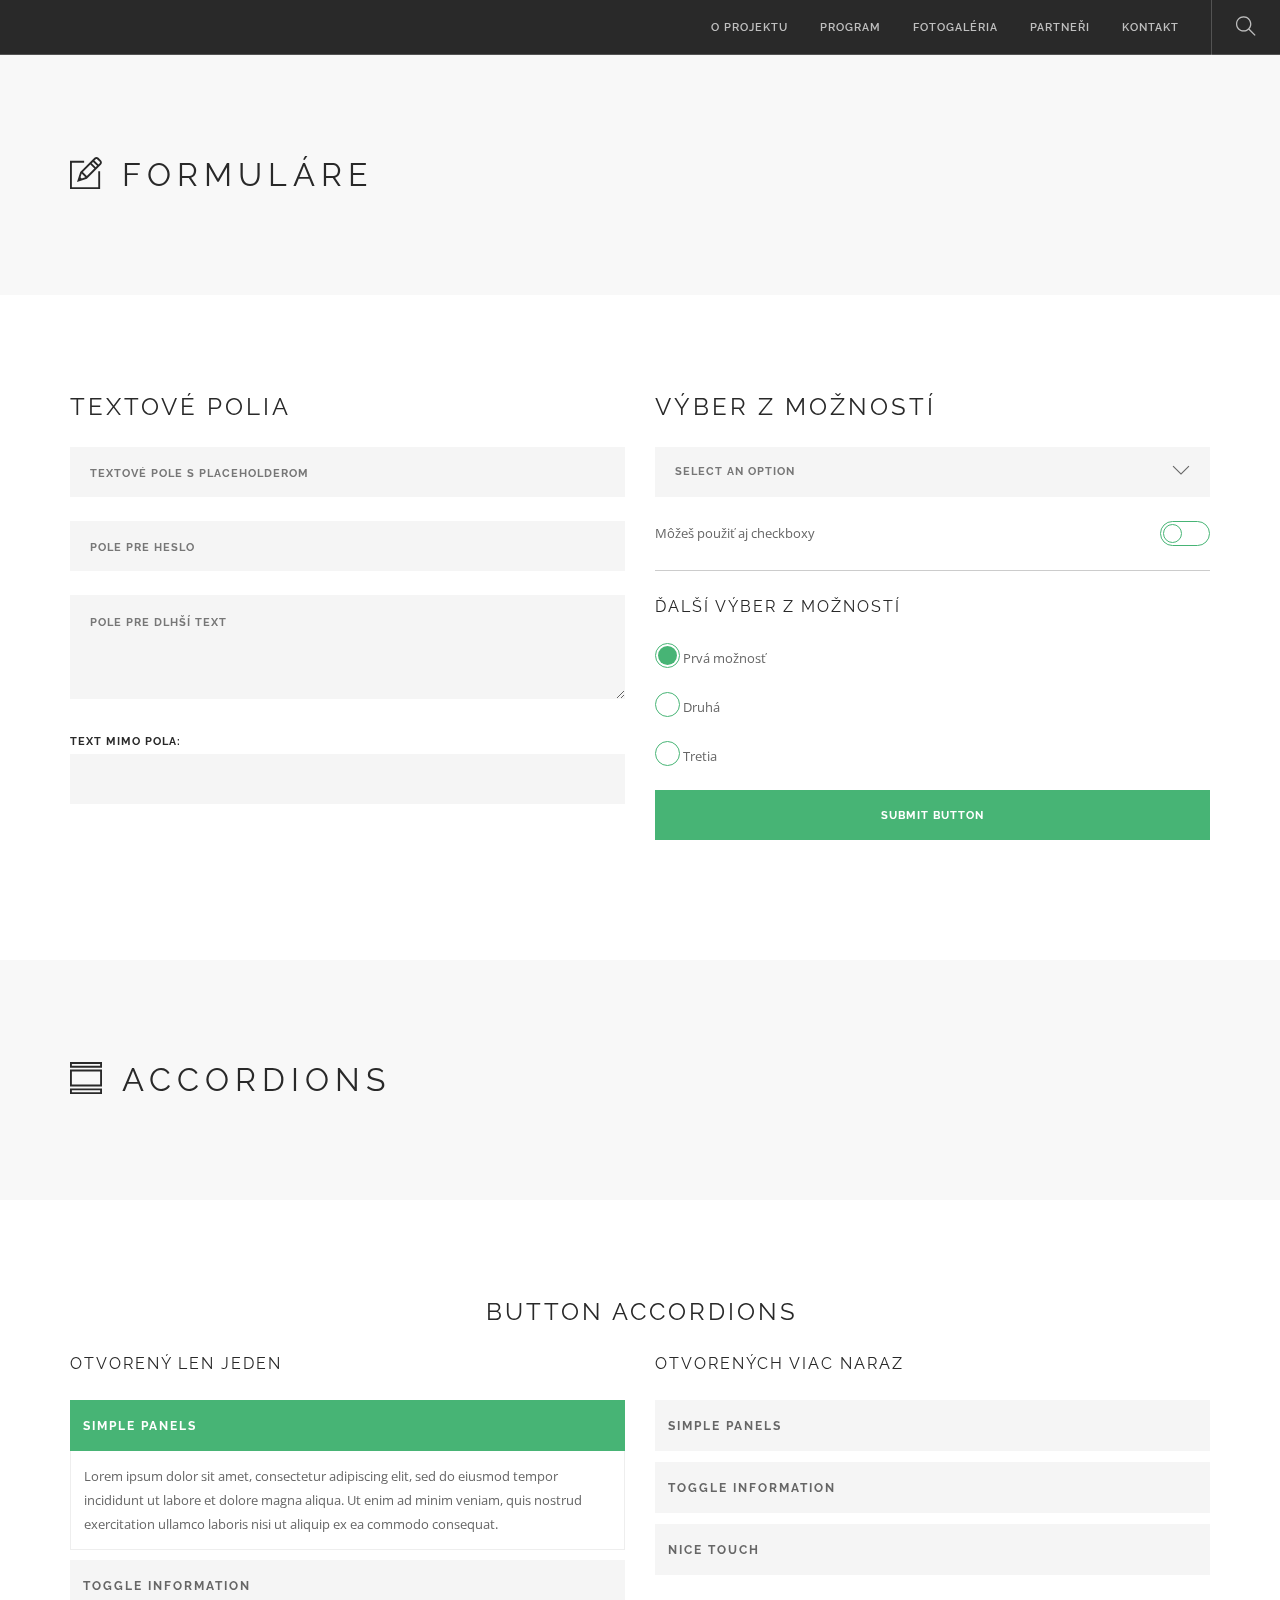
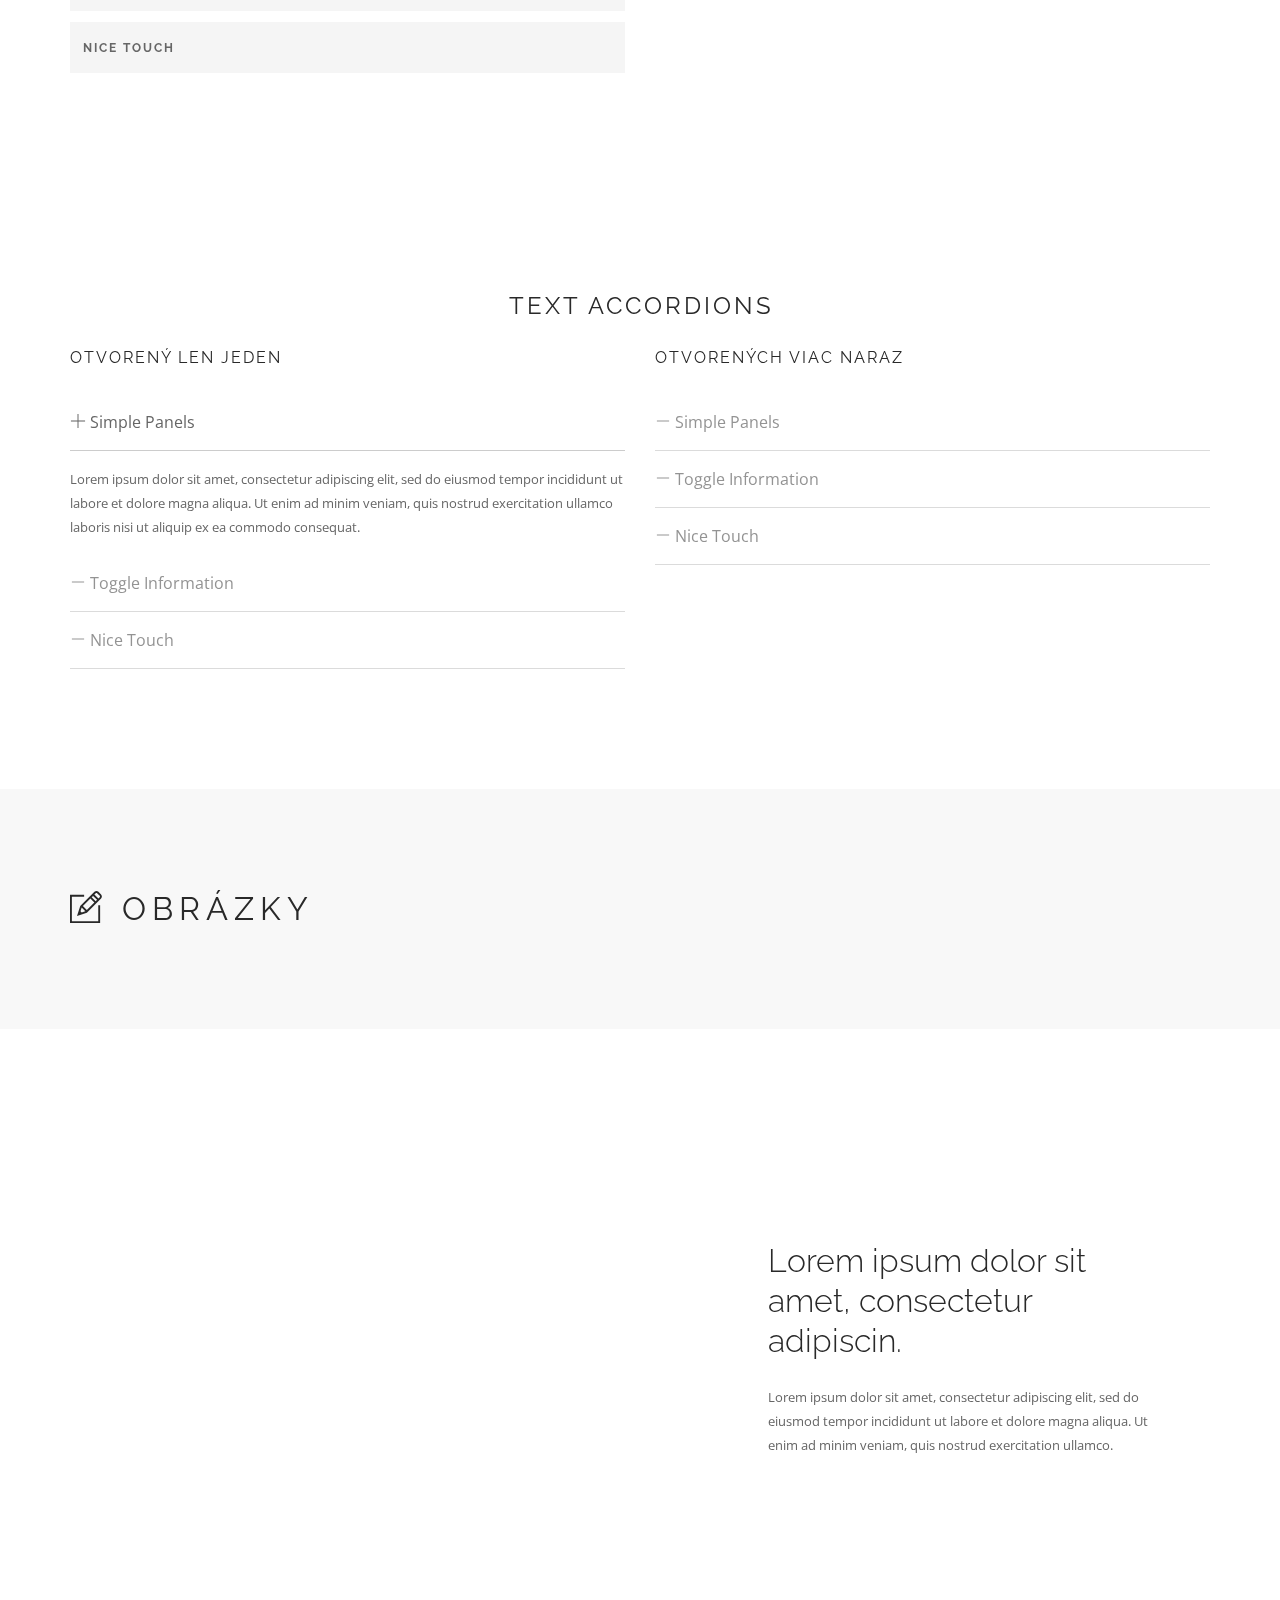
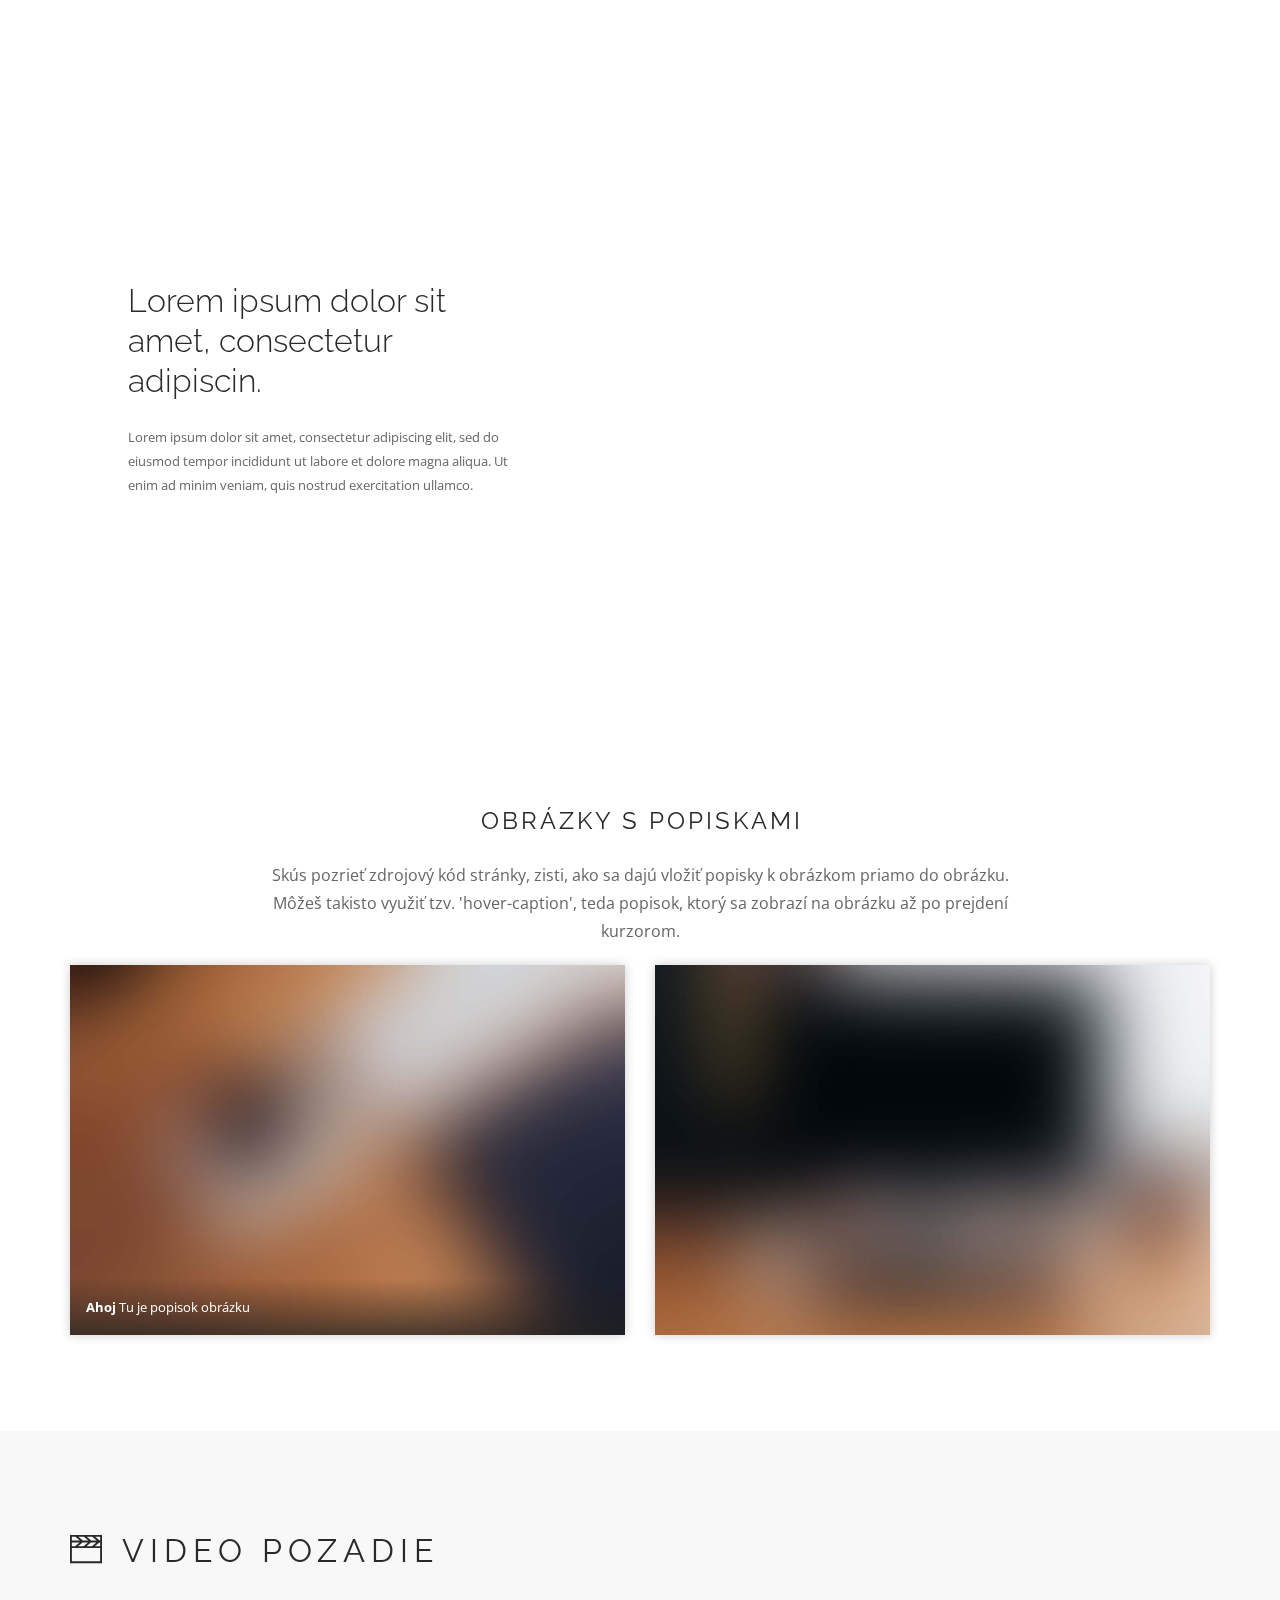
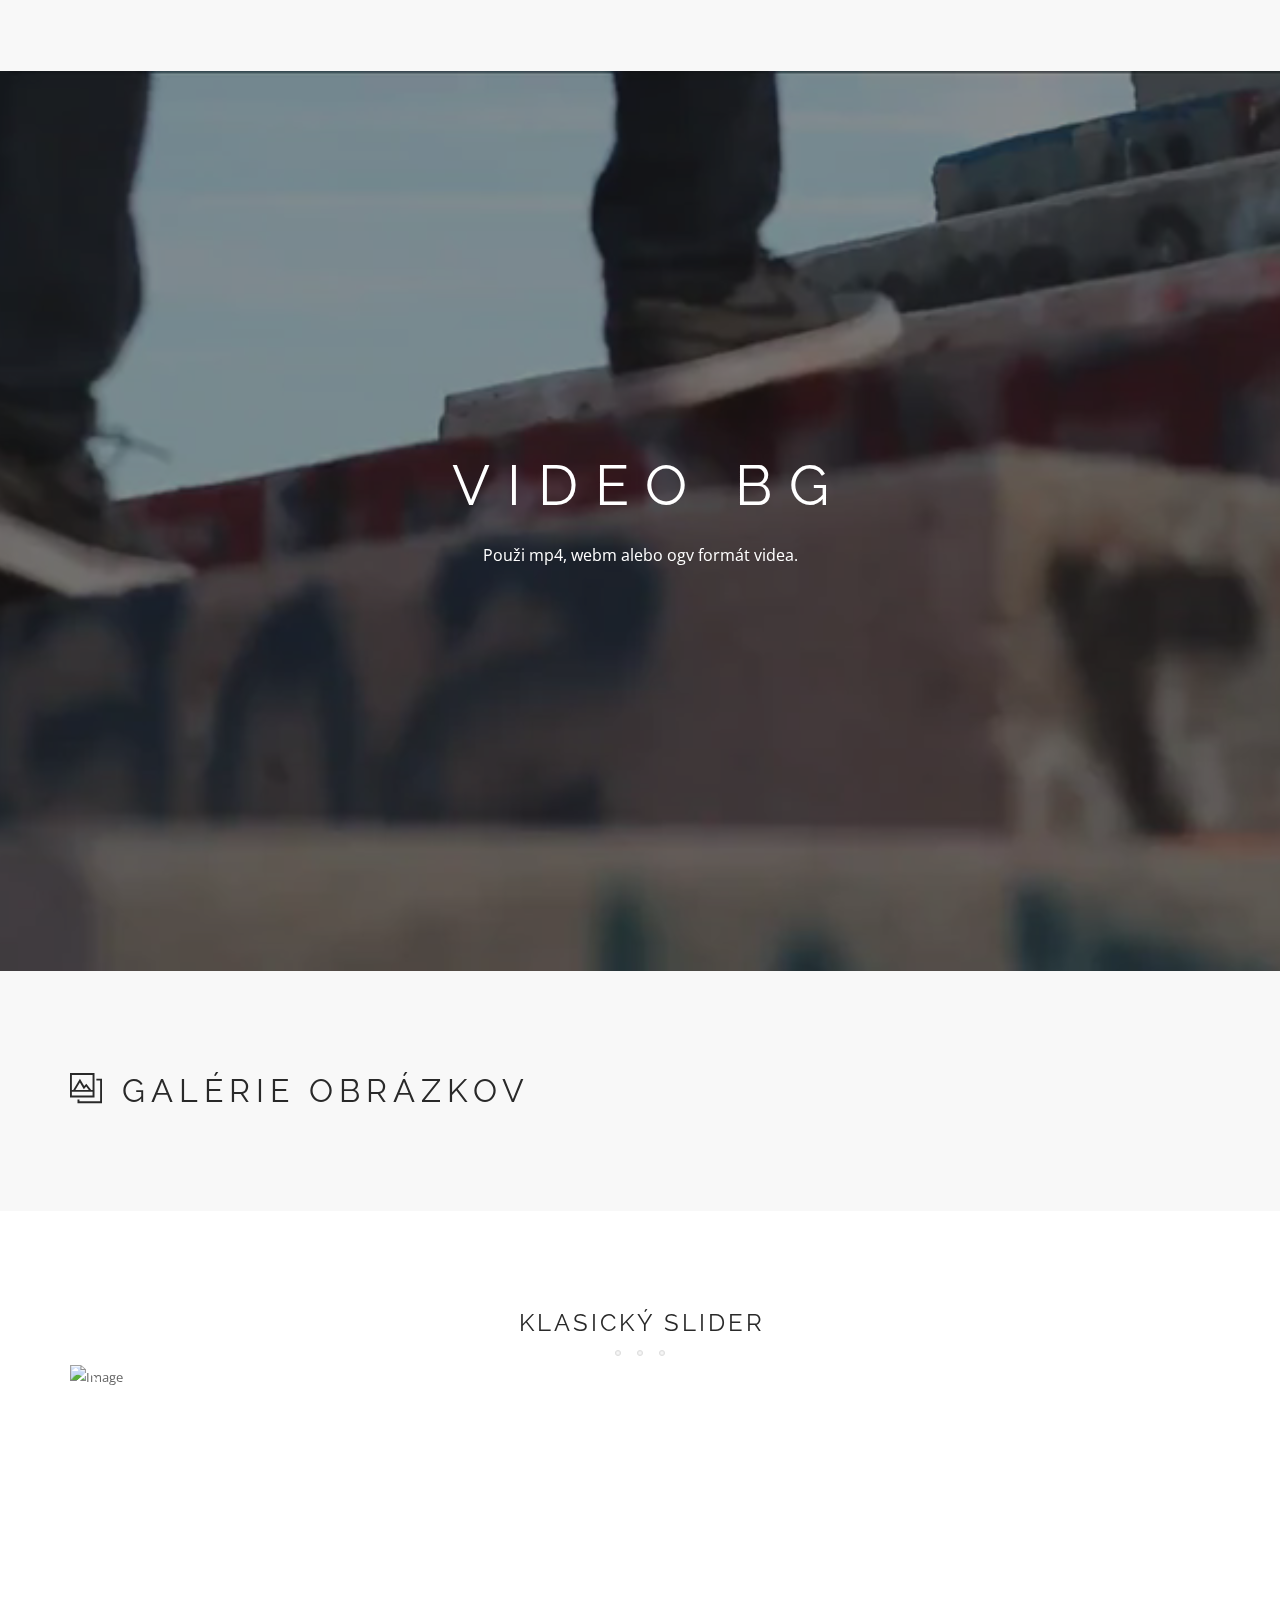
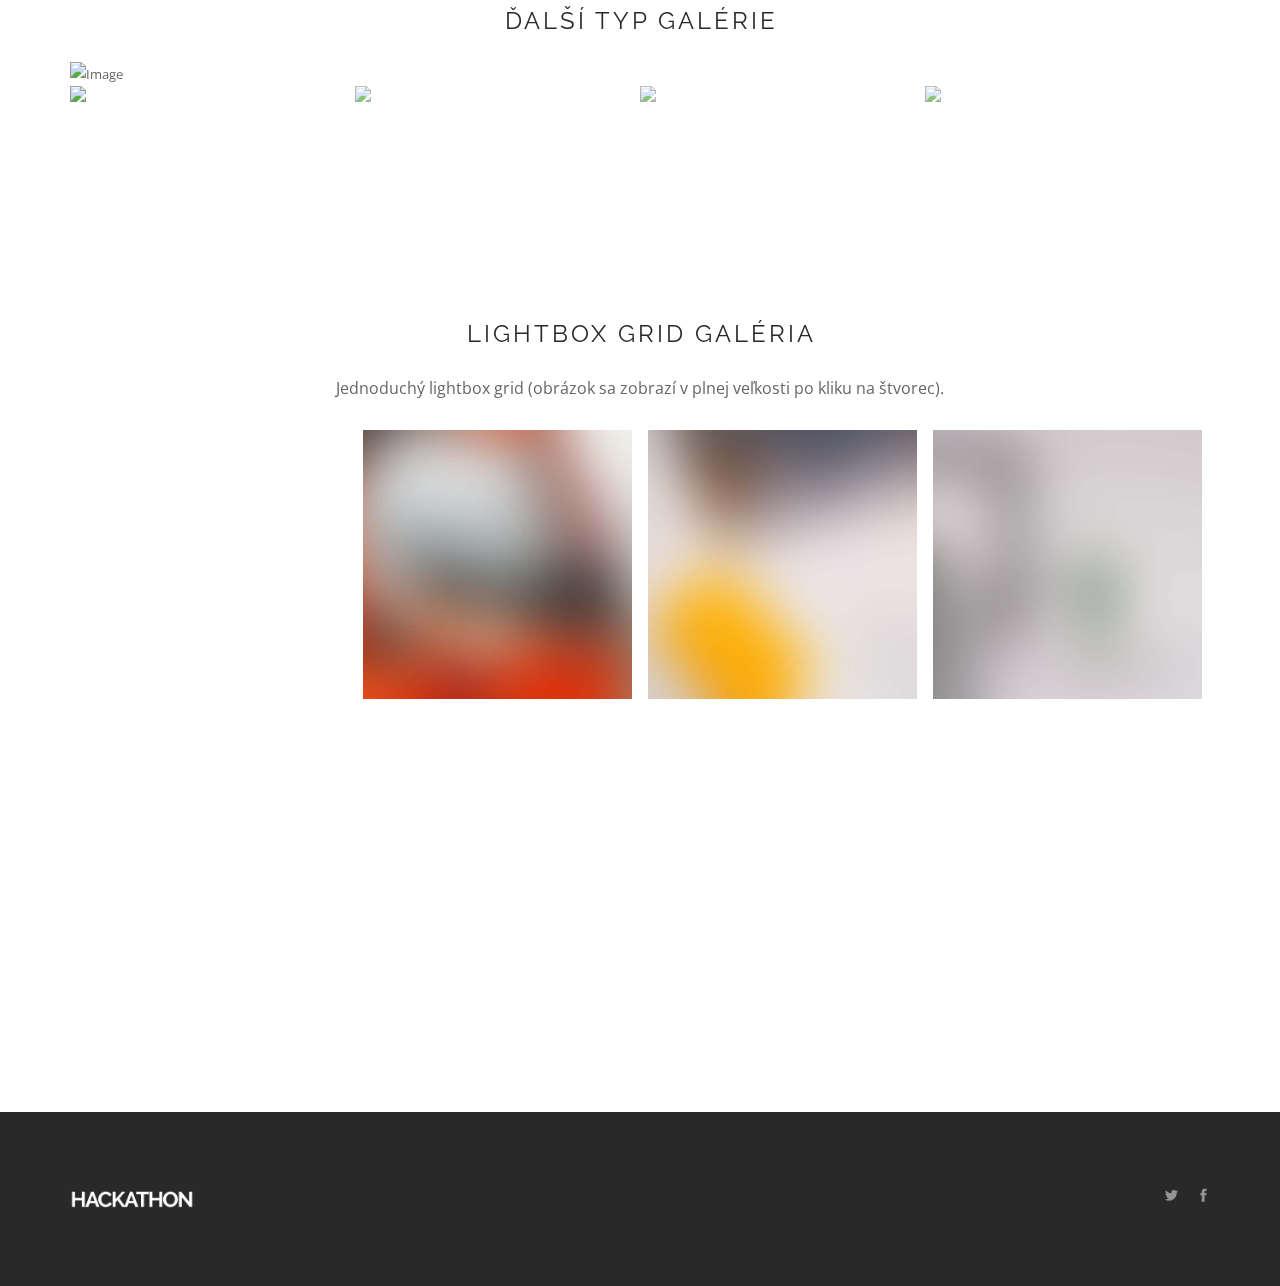
==== commit 887321c0: "all" ====
--- a/elementy.html
+++ b/elementy.html
@@ -19,8 +19,6 @@
                 <div class="nav-bar">
                     <div class="module left">
                         <a href="index.html">
-                            <img class="logo logo-light" alt="Foundry" src="img/hackathon_white.png" />
-                            <img class="logo logo-dark" alt="Foundry" src="img/hackathon_black.png" />
                         </a>
                     </div>
                     <div class="module widget-handle mobile-toggle right visible-sm visible-xs">
@@ -30,25 +28,29 @@
                         <div class="module left">
                             <ul class="menu">
                                 <li>
+                                    <a href="index.html">
+                                        o projektu
+                                    </a>
+                                </li>
+                                <li>
                                     <a href="#">
-                                        menu
+                                        program
                                     </a>
                                 </li>
                                 <li>
                                     <a href="#">
-                                        Dropdown menu
+                                        fotogaléria
                                     </a>
                                 </li>
                                 <li>
-                                    <a href="#">
-                                        mega menu
+                                    <a href="elementy.html">
+                                        partneři
                                     </a>
                                 </li>
                                 <li>
                                     <a href="elementy.html">
-                                        ďalšie elementy
+                                        kontakt
                                     </a>
-                                </li>
                             </ul>
                         </div>
                         <!--end of menu module-->
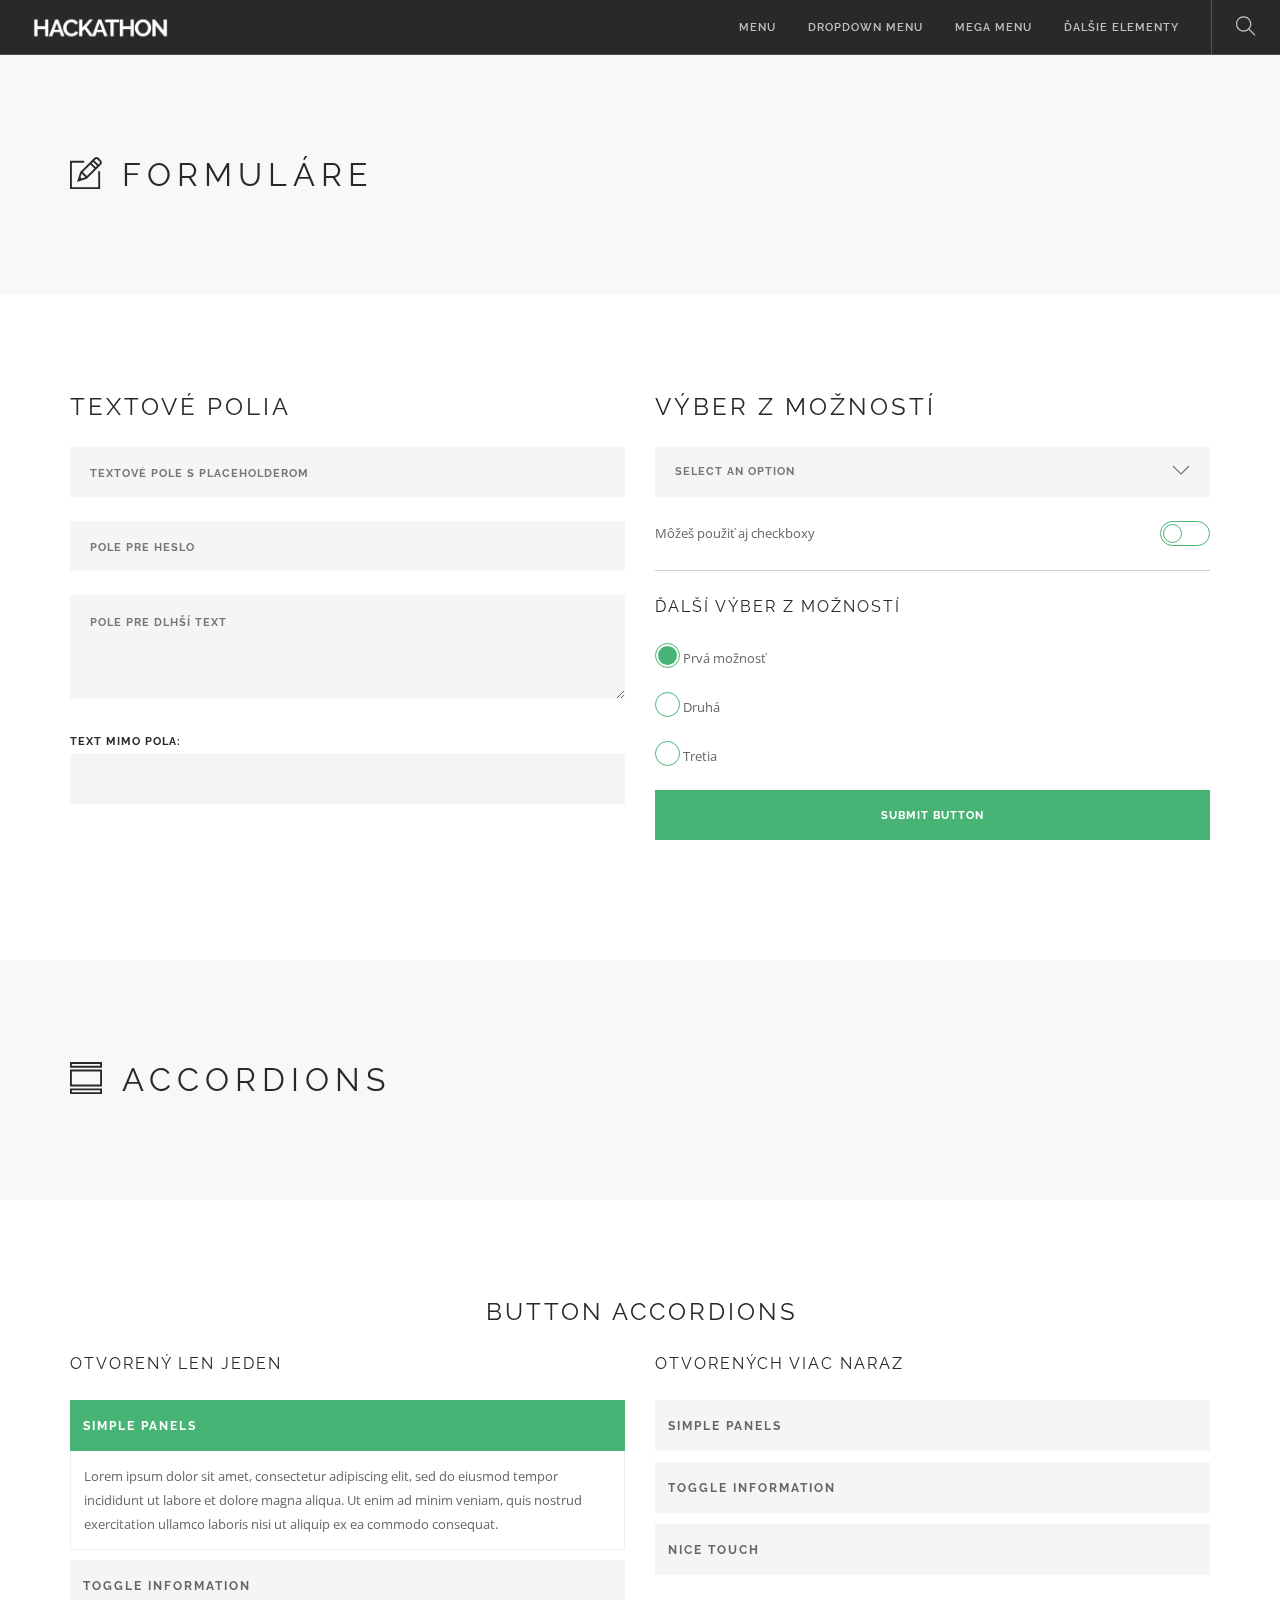
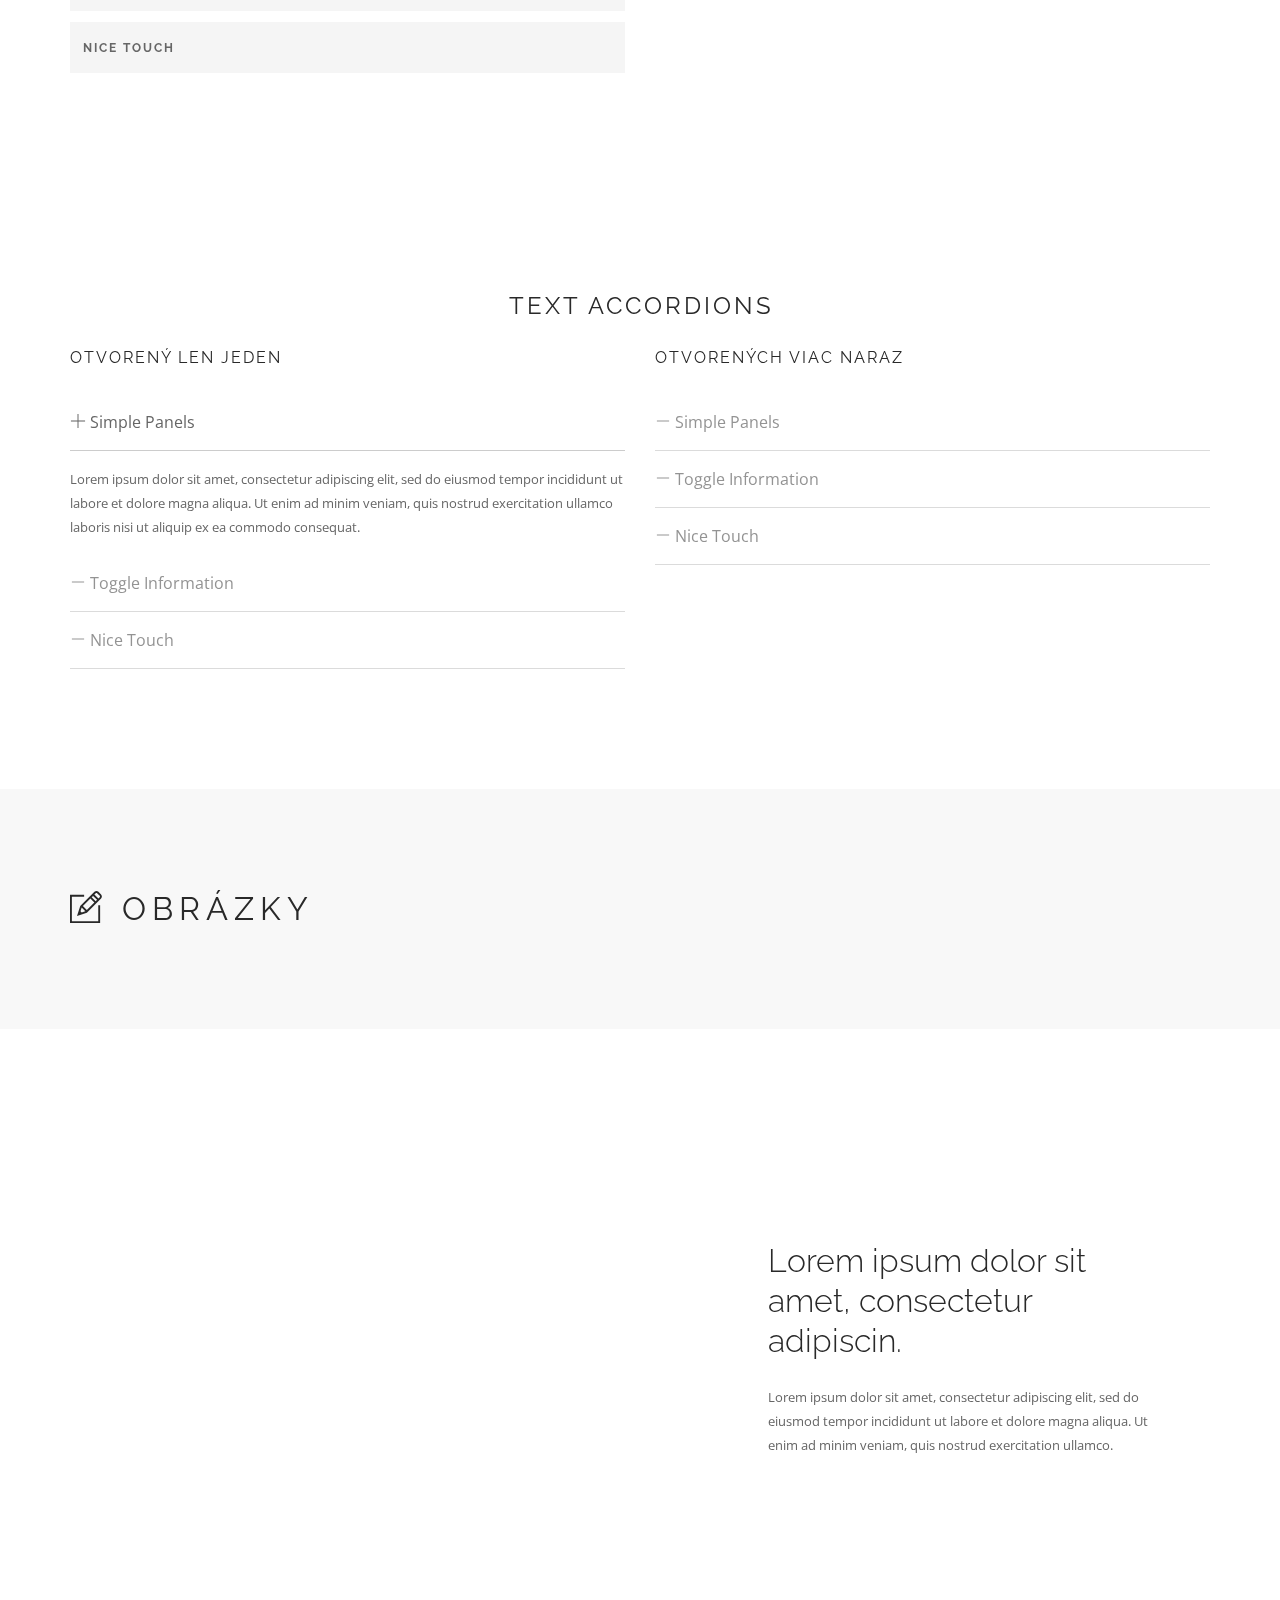
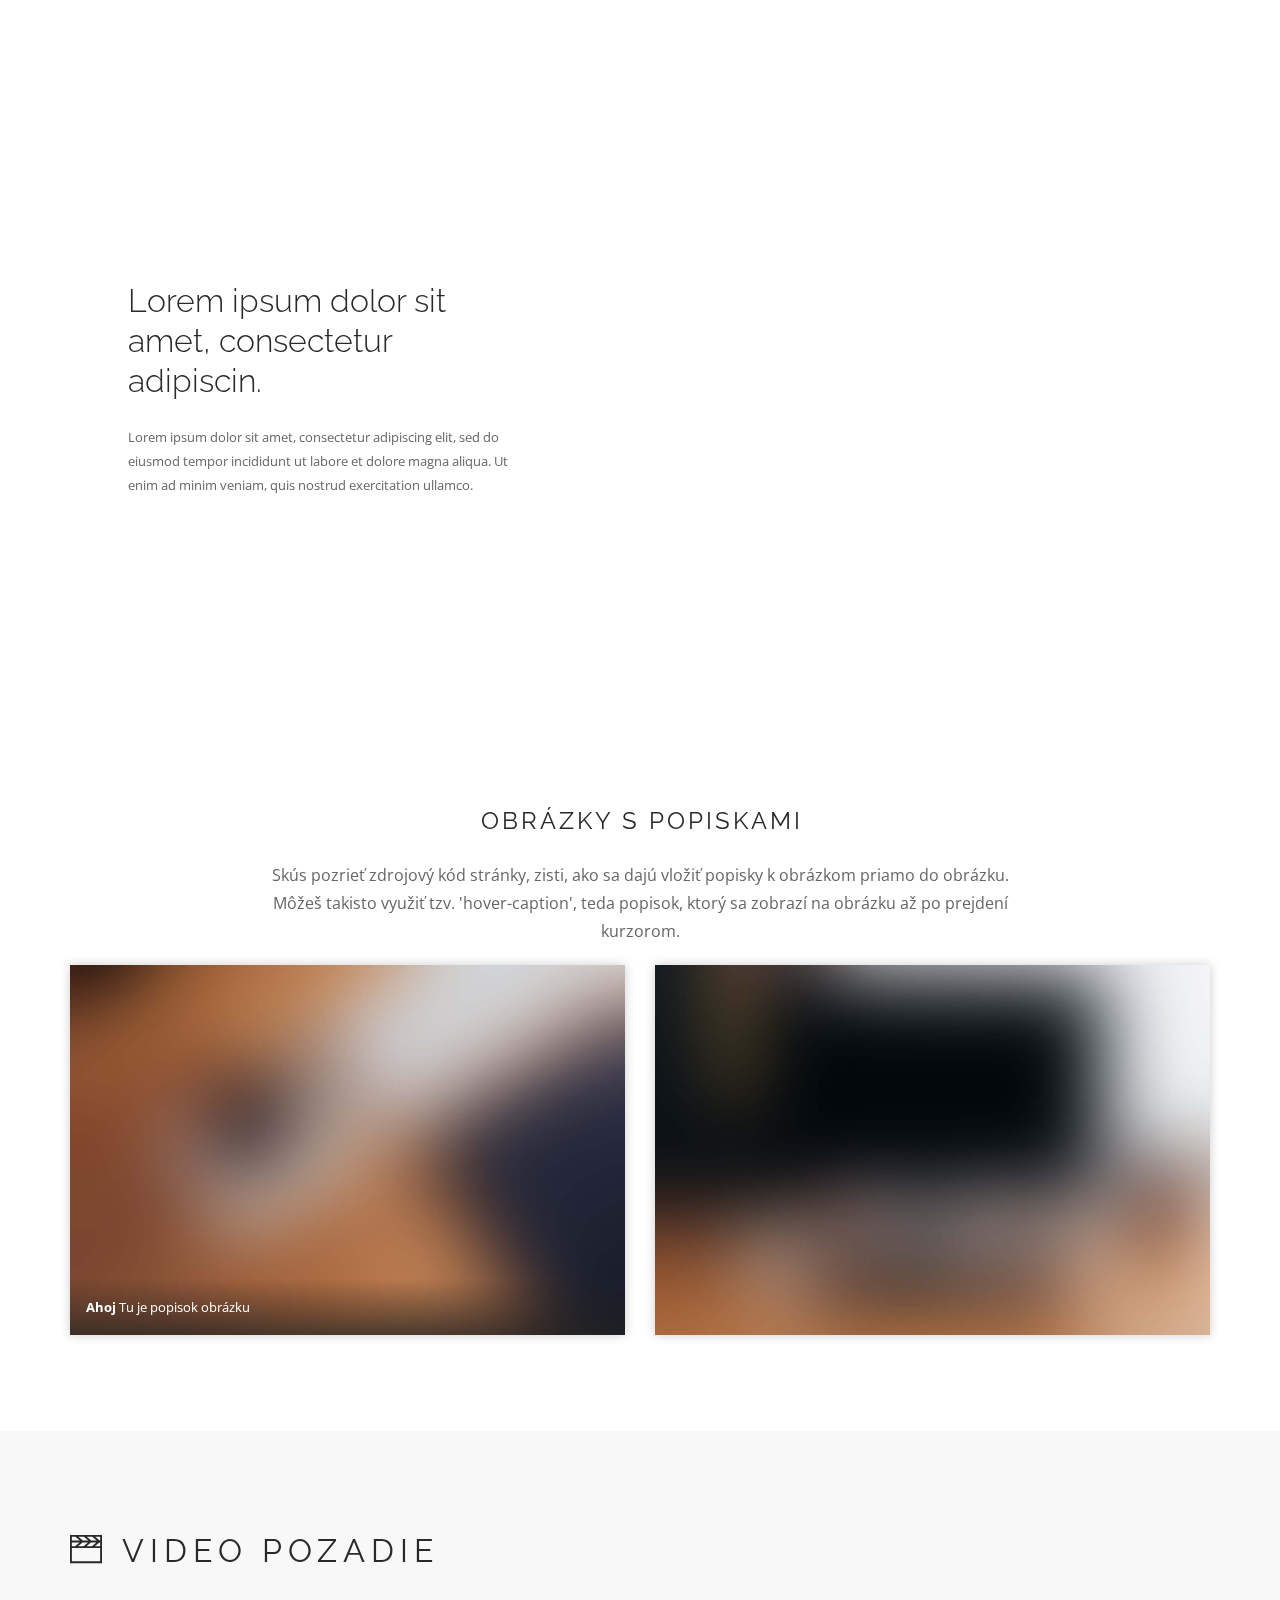
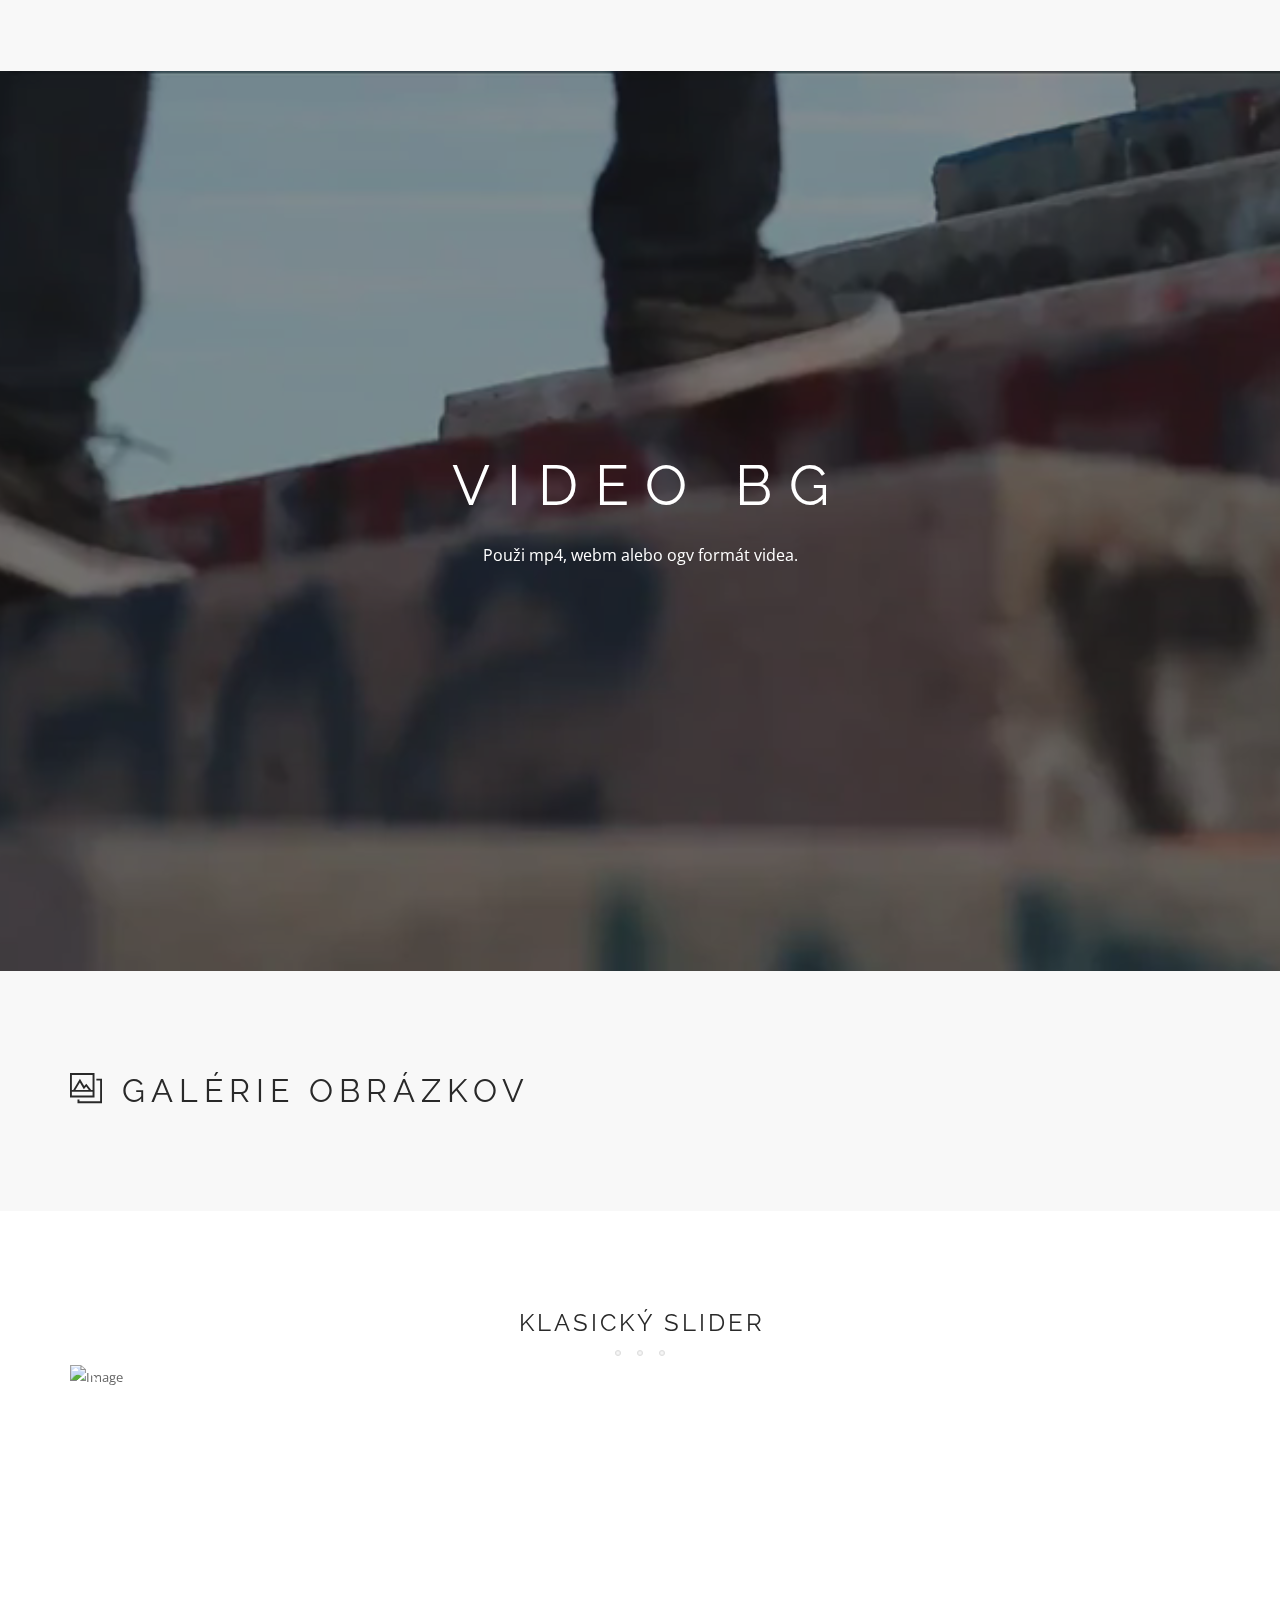
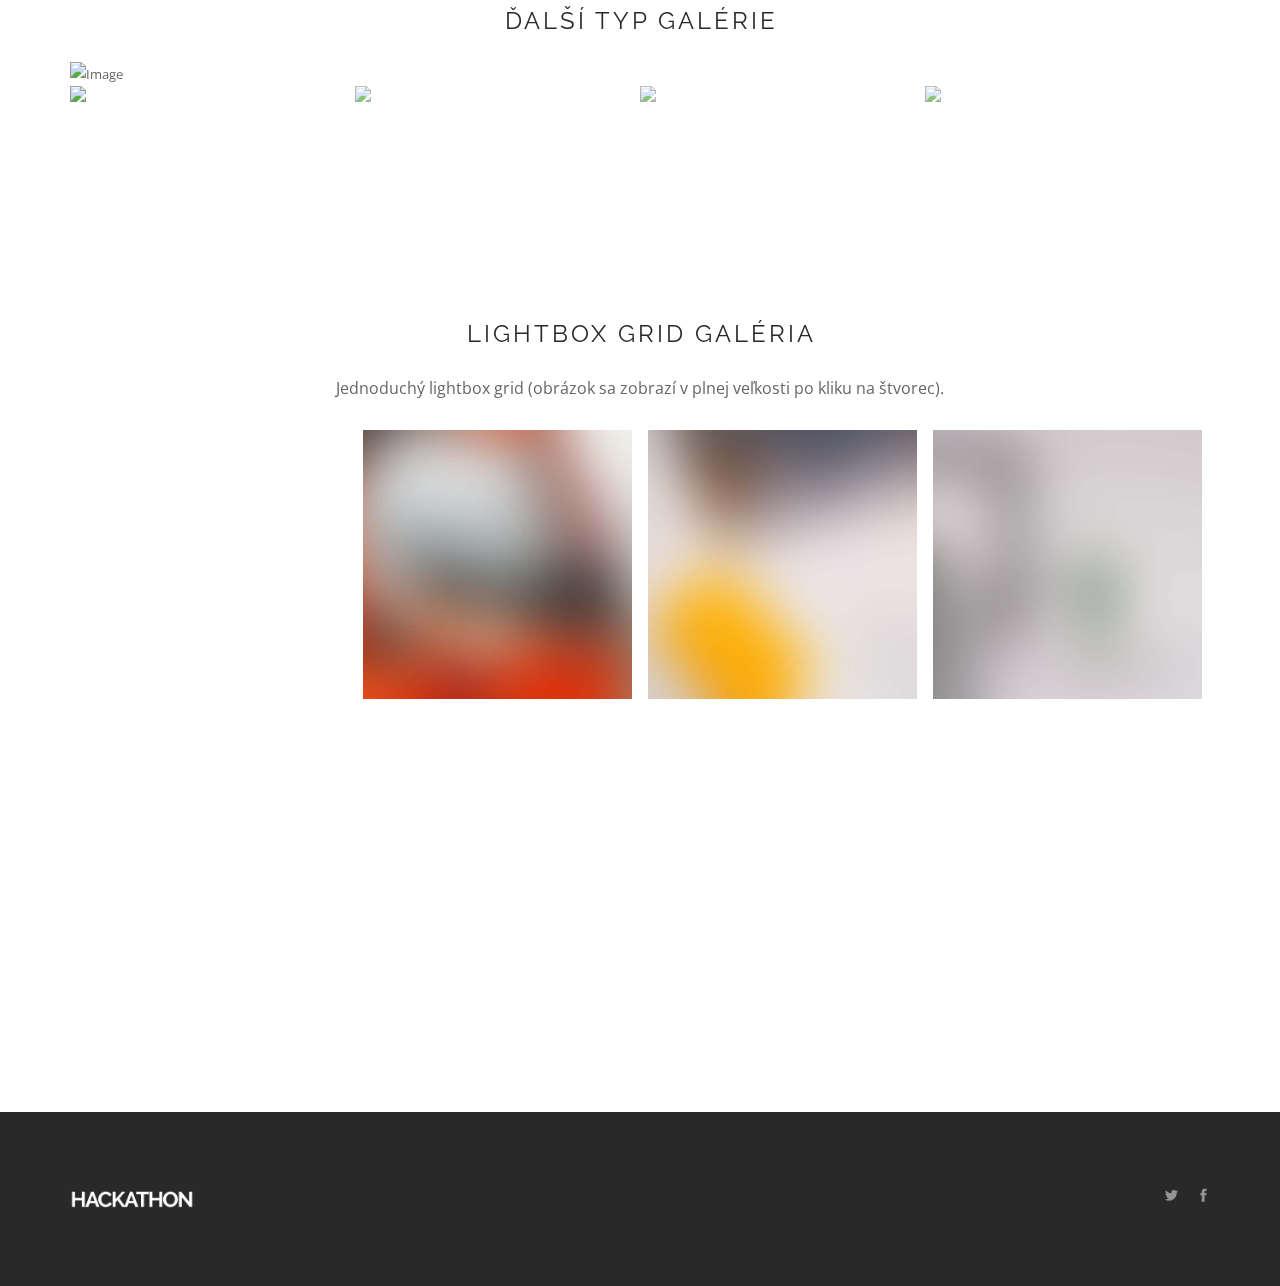
==== commit f2cafb89: "novytemplate" ====
--- a/elementy.html
+++ b/elementy.html
@@ -19,6 +19,8 @@
                 <div class="nav-bar">
                     <div class="module left">
                         <a href="index.html">
+                            <img class="logo logo-light" alt="Foundry" src="img/hackathon_white.png" />
+                            <img class="logo logo-dark" alt="Foundry" src="img/hackathon_black.png" />
                         </a>
                     </div>
                     <div class="module widget-handle mobile-toggle right visible-sm visible-xs">
@@ -28,29 +30,25 @@
                         <div class="module left">
                             <ul class="menu">
                                 <li>
-                                    <a href="index.html">
-                                        o projektu
+                                    <a href="#">
+                                        menu
                                     </a>
                                 </li>
                                 <li>
                                     <a href="#">
-                                        program
+                                        Dropdown menu
                                     </a>
                                 </li>
                                 <li>
                                     <a href="#">
-                                        fotogaléria
+                                        mega menu
                                     </a>
                                 </li>
                                 <li>
                                     <a href="elementy.html">
-                                        partneři
+                                        ďalšie elementy
                                     </a>
                                 </li>
-                                <li>
-                                    <a href="elementy.html">
-                                        kontakt
-                                    </a>
                             </ul>
                         </div>
                         <!--end of menu module-->
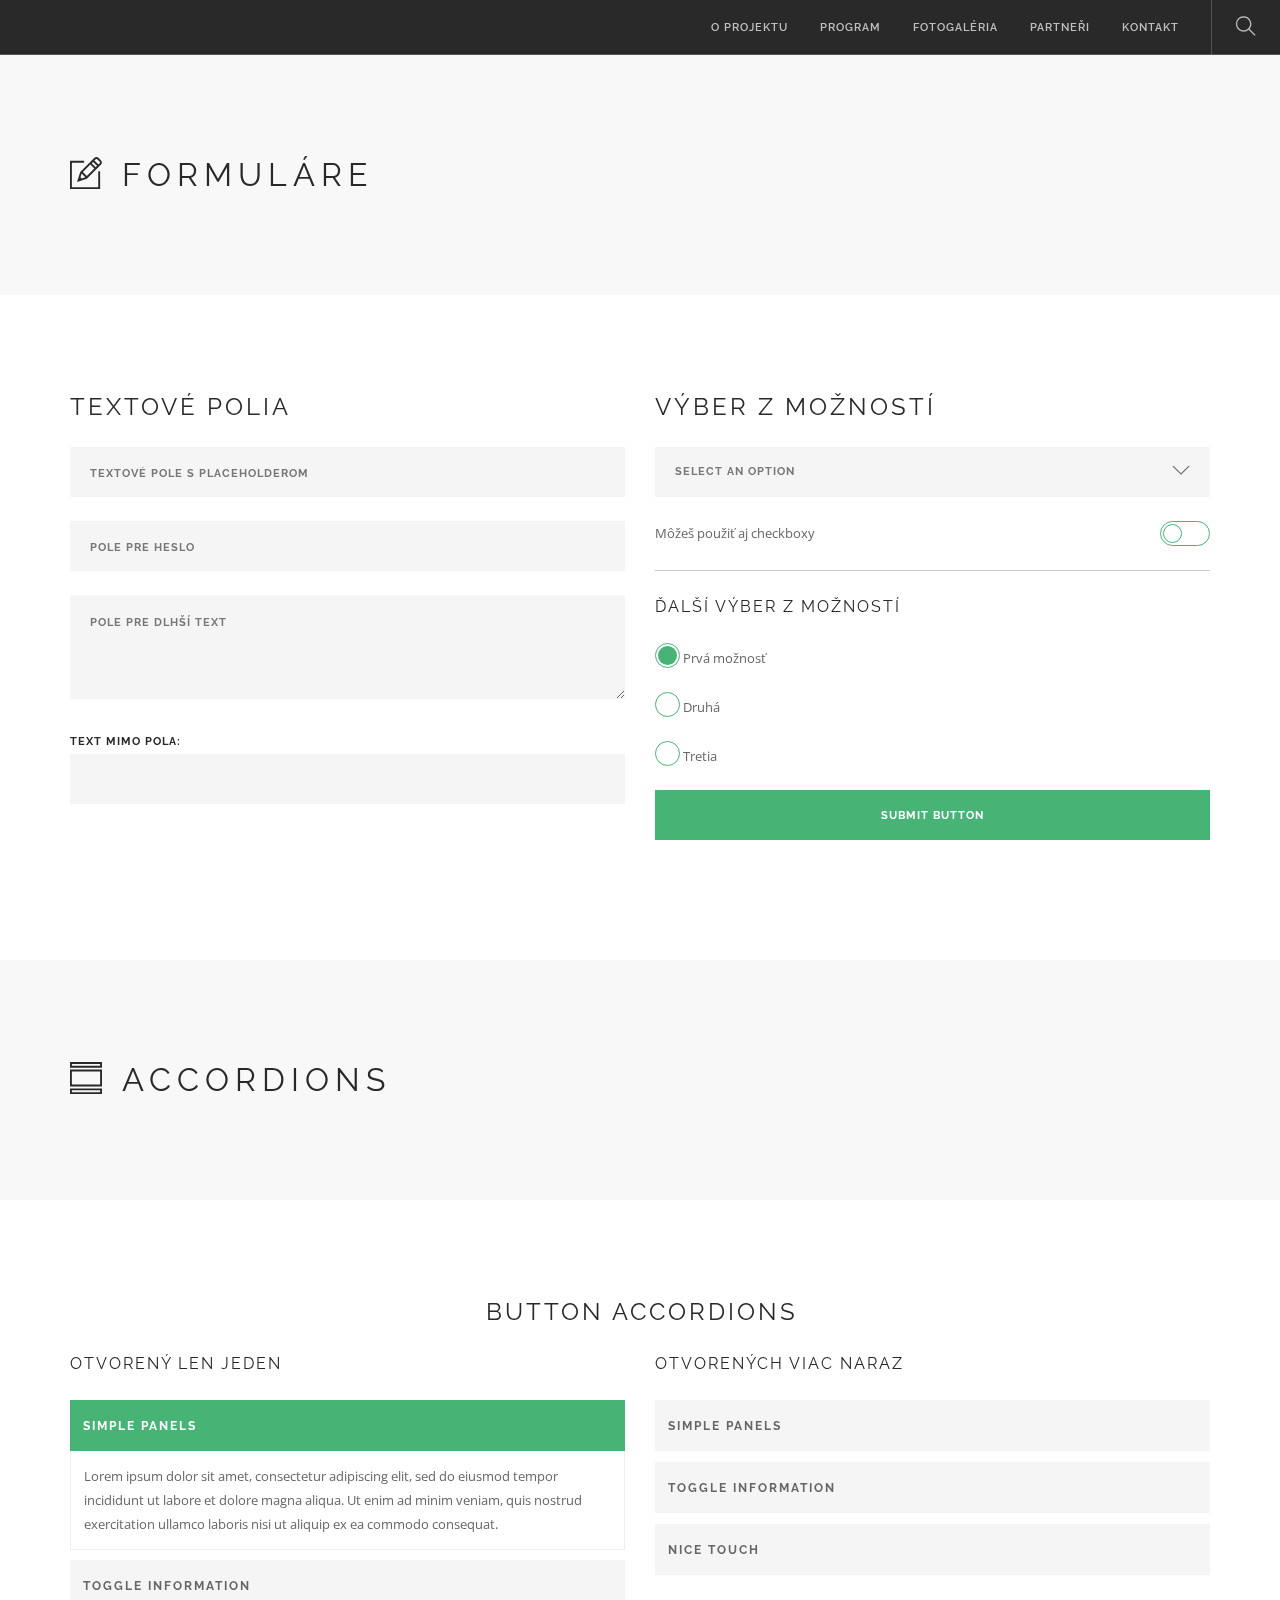
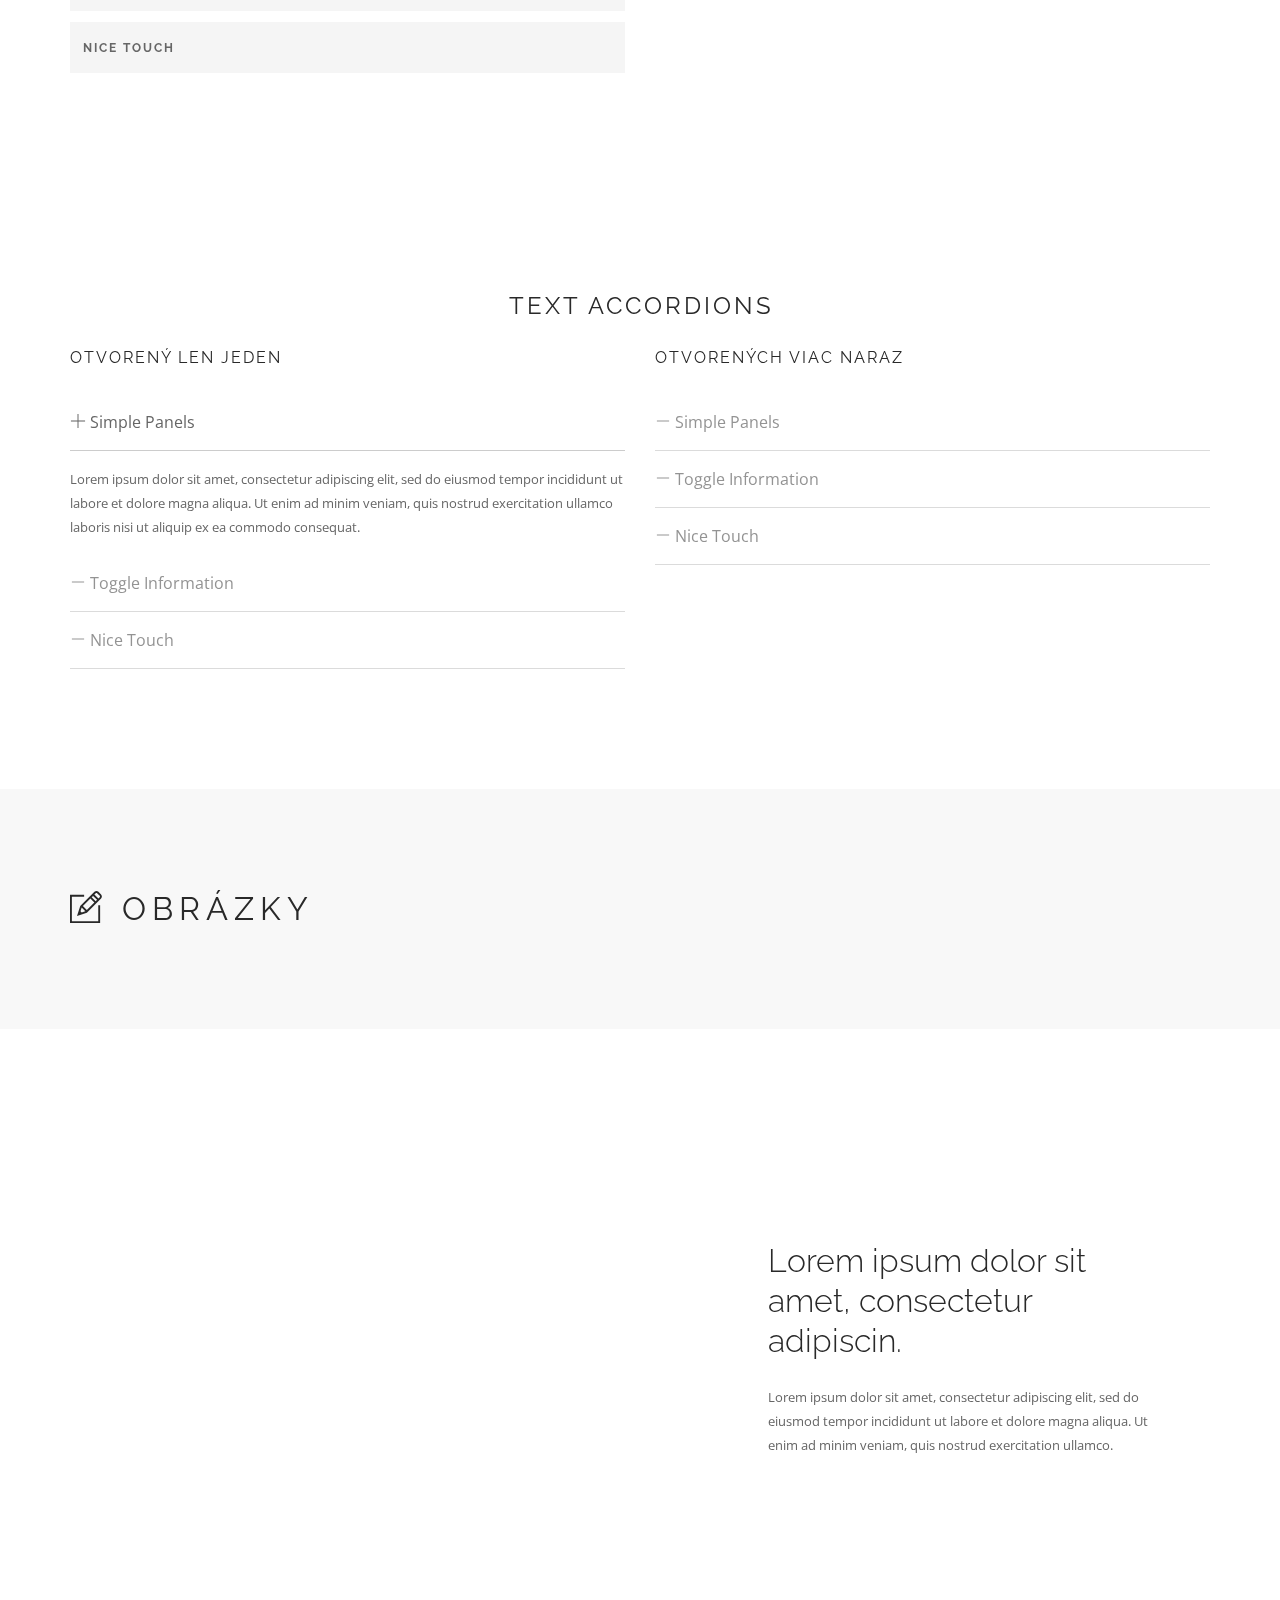
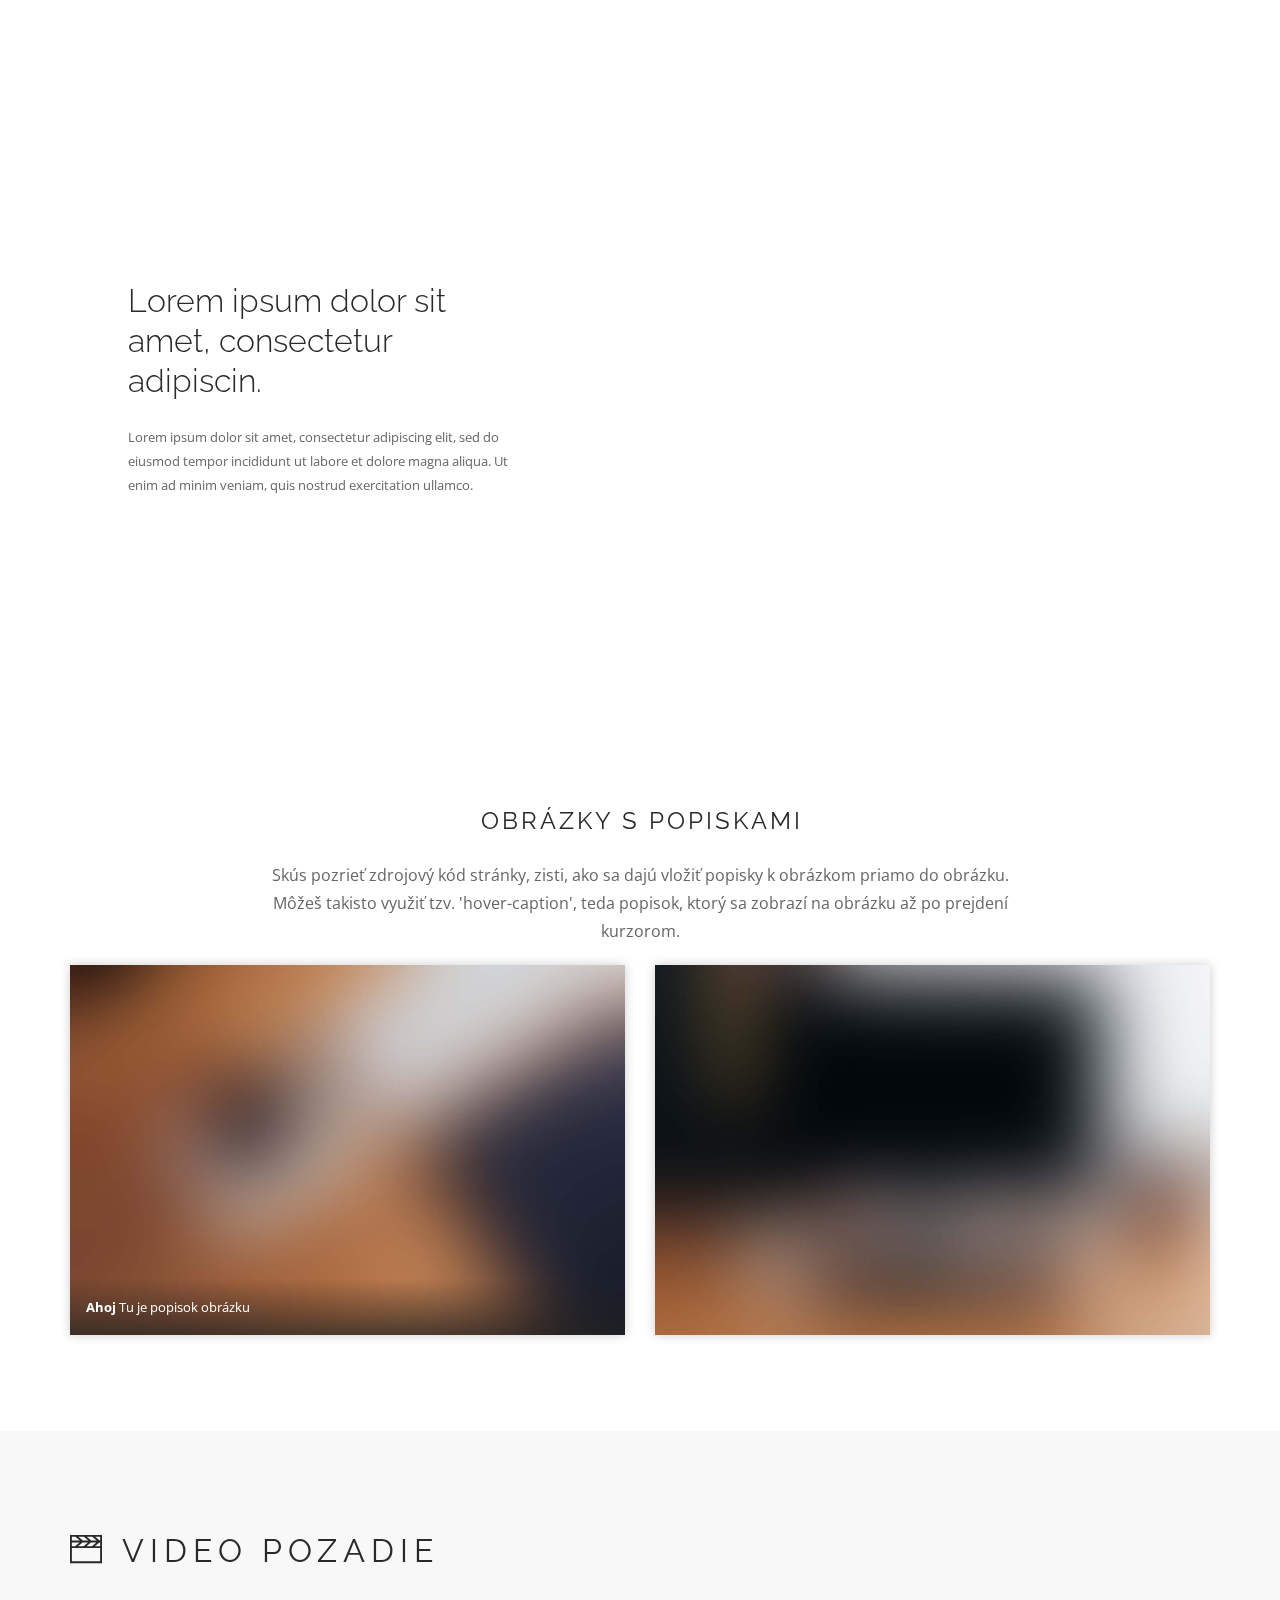
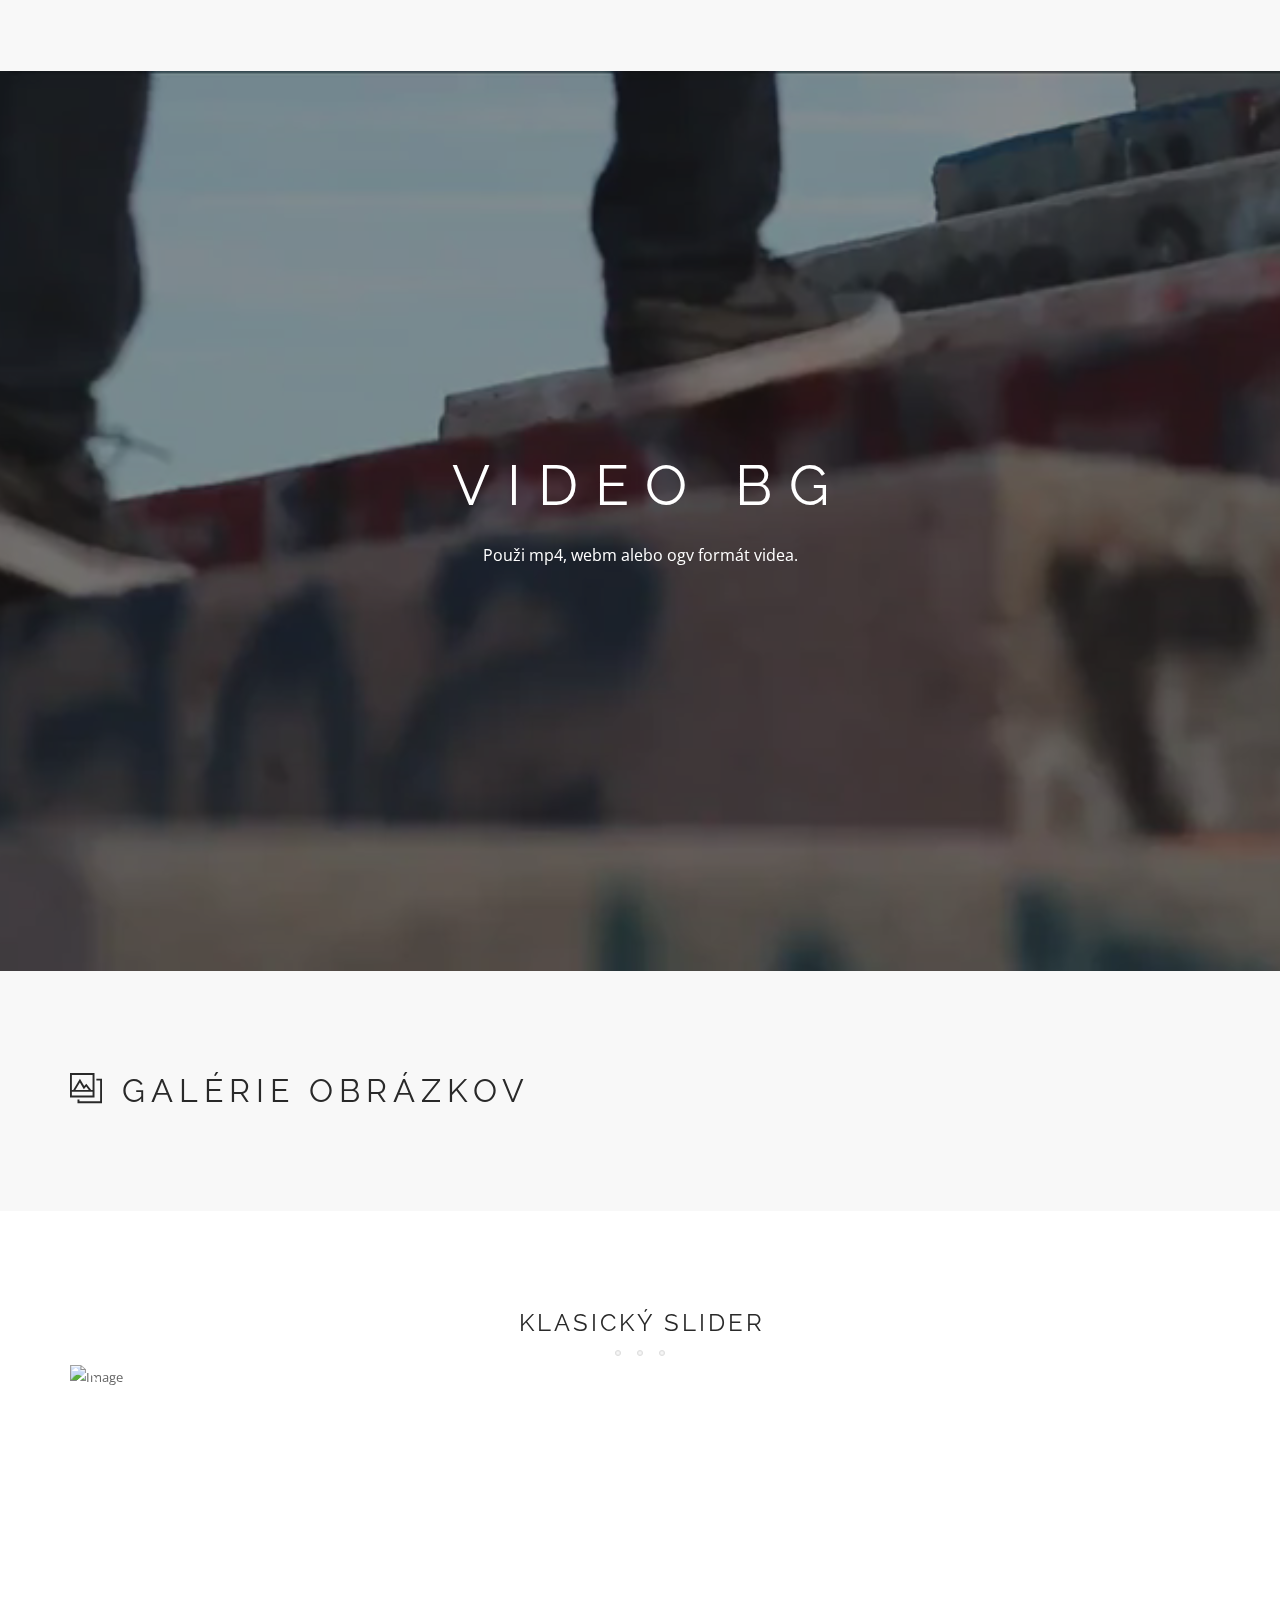
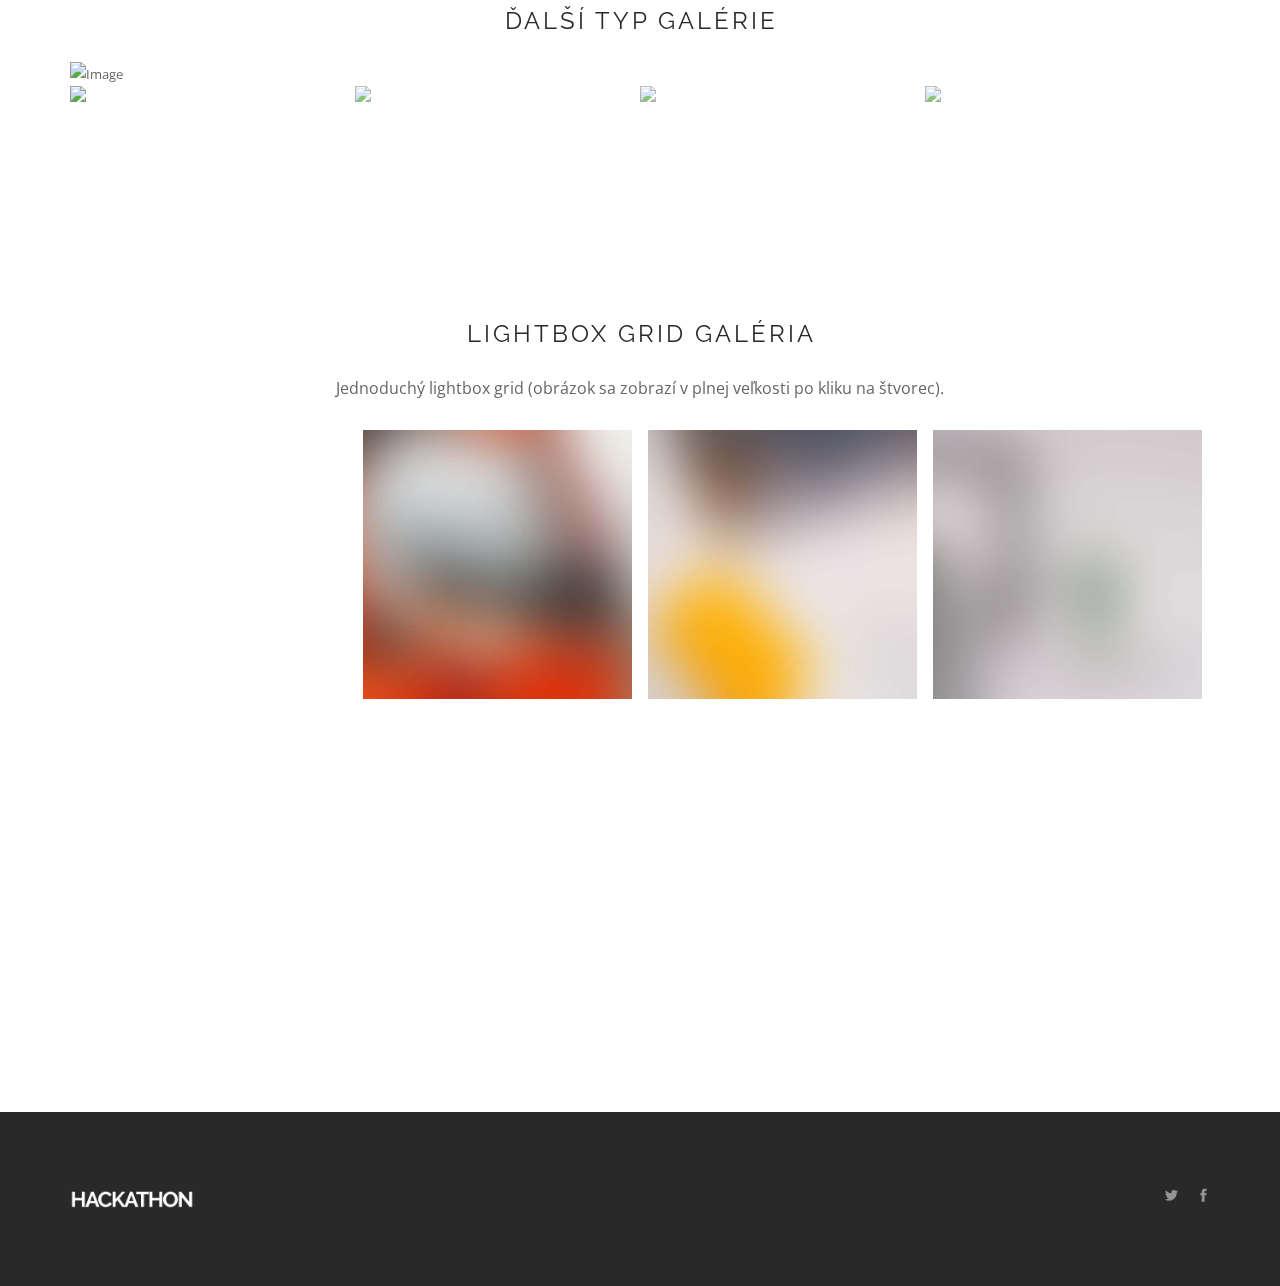
==== commit 03c2a82c: "inspirativni rana web 2" ====
--- a/elementy.html
+++ b/elementy.html
@@ -19,8 +19,6 @@
                 <div class="nav-bar">
                     <div class="module left">
                         <a href="index.html">
-                            <img class="logo logo-light" alt="Foundry" src="img/hackathon_white.png" />
-                            <img class="logo logo-dark" alt="Foundry" src="img/hackathon_black.png" />
                         </a>
                     </div>
                     <div class="module widget-handle mobile-toggle right visible-sm visible-xs">
@@ -30,25 +28,29 @@
                         <div class="module left">
                             <ul class="menu">
                                 <li>
+                                    <a href="index.html">
+                                        o projektu
+                                    </a>
+                                </li>
+                                <li>
                                     <a href="#">
-                                        menu
+                                        program
                                     </a>
                                 </li>
                                 <li>
                                     <a href="#">
-                                        Dropdown menu
+                                        fotogaléria
                                     </a>
                                 </li>
                                 <li>
-                                    <a href="#">
-                                        mega menu
+                                    <a href="elementy.html">
+                                        partneři
                                     </a>
                                 </li>
                                 <li>
                                     <a href="elementy.html">
-                                        ďalšie elementy
+                                        kontakt
                                     </a>
-                                </li>
                             </ul>
                         </div>
                         <!--end of menu module-->
